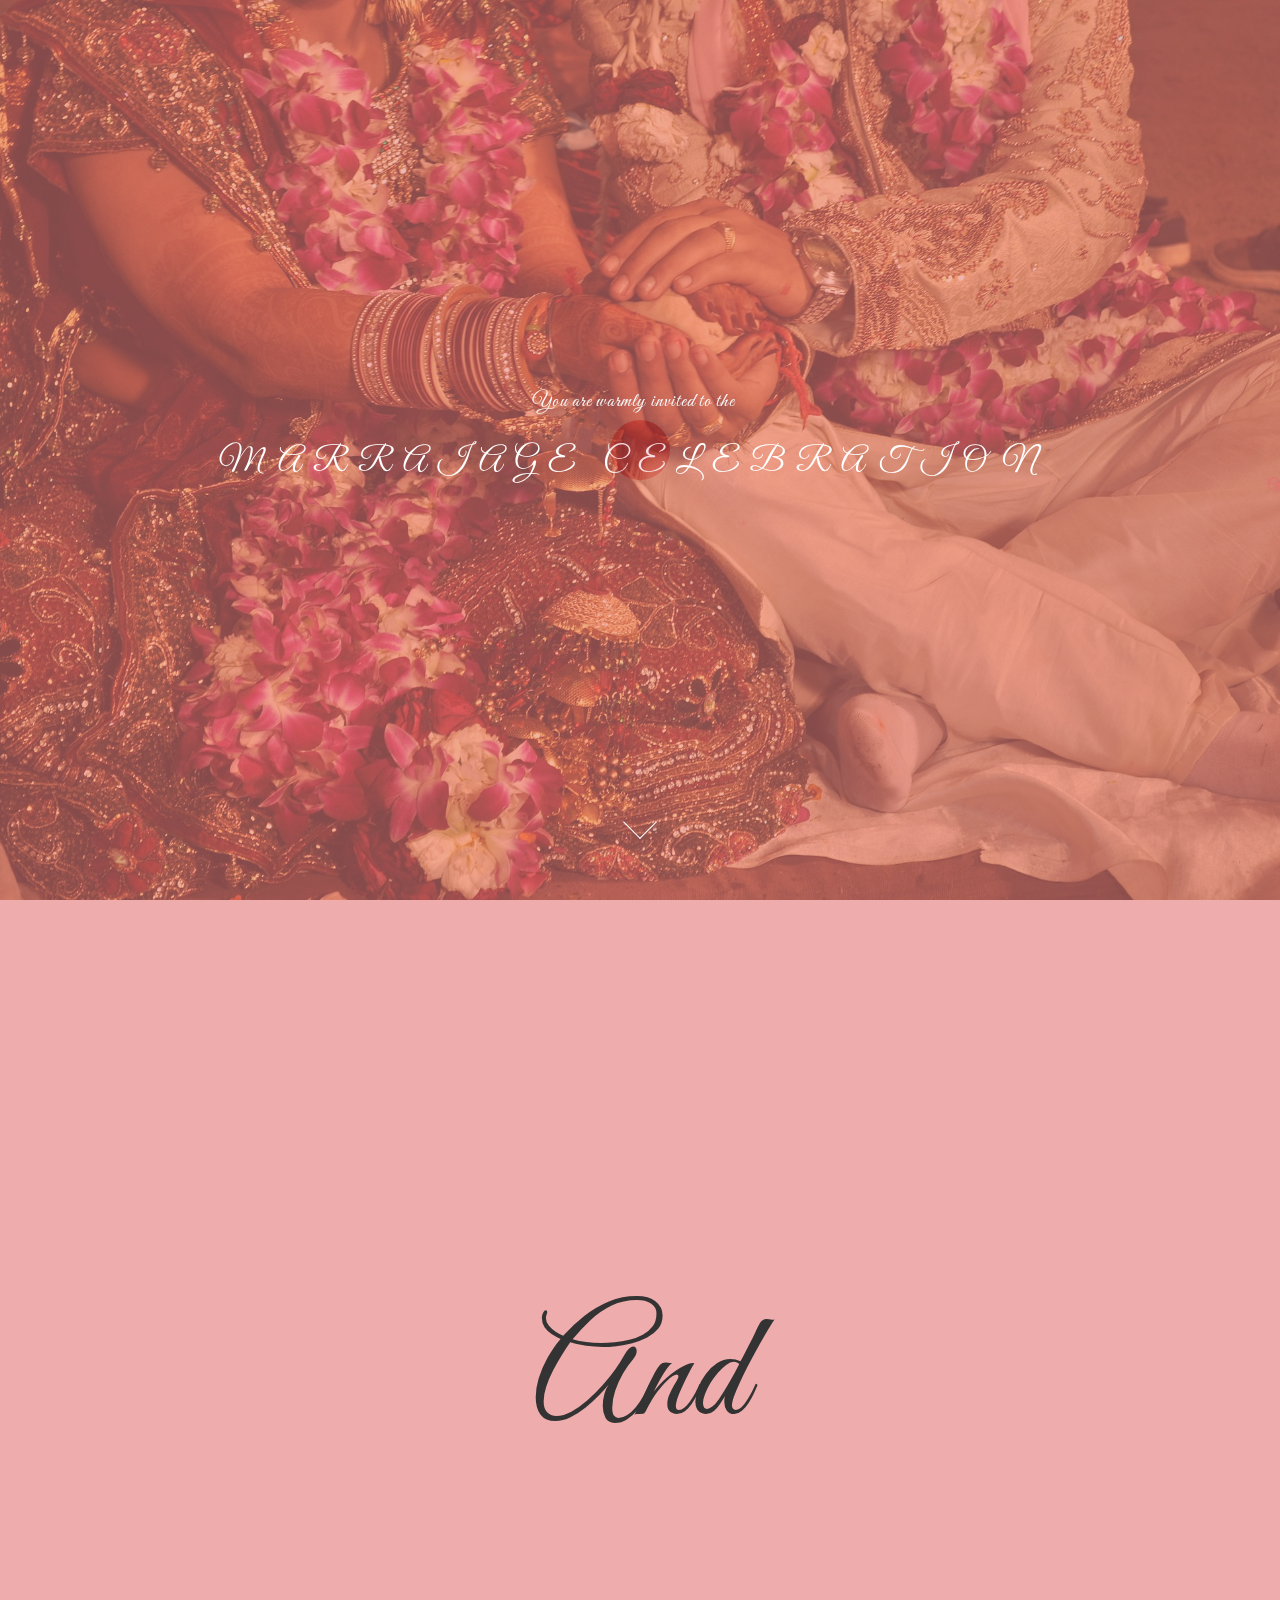
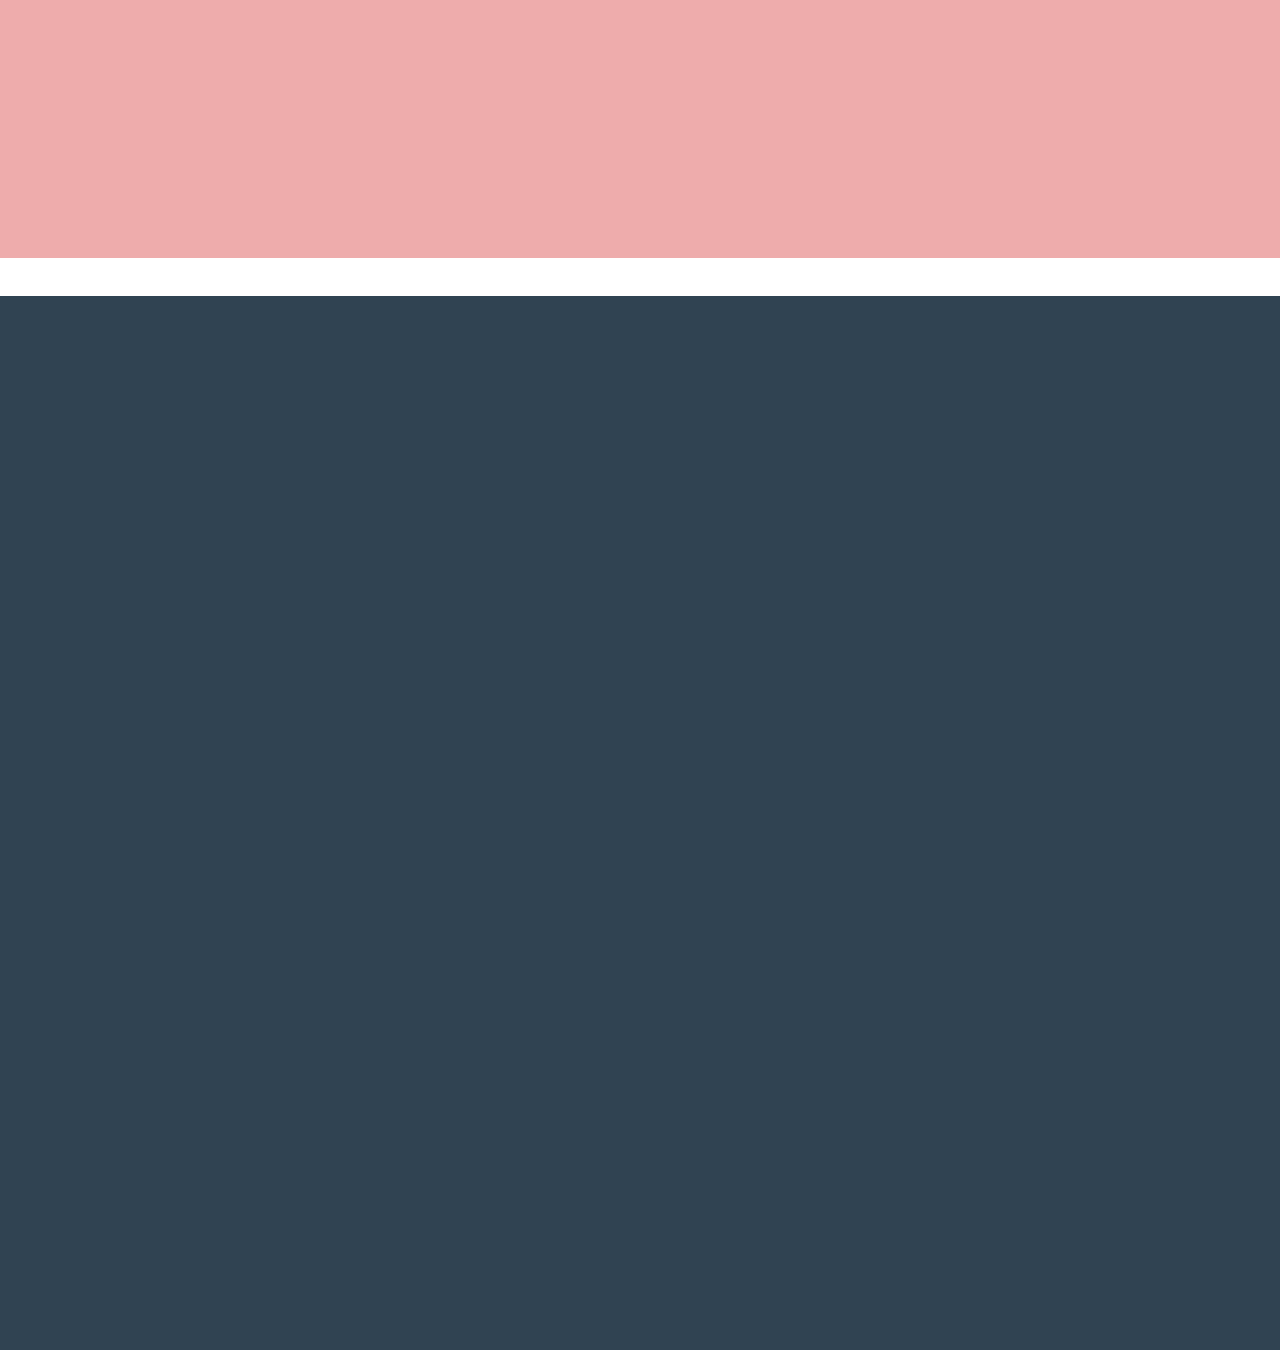
==== kishorewedsrita/index.html @ 48c47298 "My wedding site initial commit" ====
<!DOCTYPE html>
<html lang="en">
<head>

	<meta charset="utf-8">
	<meta http-equiv="X-UA-Compatible" content="IE=Edge">
	<meta name="viewport" content="width=device-width, initial-scale=1">
	<meta name="keywords" content="">
	<meta name="description" content="">

	<title>KishoRita</title>
<!--
Snapshot Template
http://www.templatemo.com/tm-493-snapshot

Zoom Slider
https://vegas.jaysalvat.com/

Caption Hover Effects
http://tympanus.net/codrops/2013/06/18/caption-hover-effects/
-->
	<link rel="stylesheet" href="css/bootstrap.min.css">
	<link rel="stylesheet" href="css/animate.min.css">
	<link rel="stylesheet" href="css/font-awesome.min.css">
  	<link rel="stylesheet" href="css/component.css">
	
    <link rel="stylesheet" href="css/owl.theme.css">
	<link rel="stylesheet" href="css/owl.carousel.css">
	<link rel="stylesheet" href="css/vegas.min.css">
	<link rel="stylesheet" href="css/style.css">

	<!-- Google web font  -->
  <link href='https://fonts.googleapis.com/css?family=Source+Sans+Pro:400,700,300' rel='stylesheet' type='text/css'>
  <link href="https://fonts.googleapis.com/css?family=Alex+Brush|Great+Vibes|Lovers+Quarrel|Pinyon+Script" rel="stylesheet">
	
</head>
<body id="top" data-spy="scroll" data-offset="50" data-target=".navbar-collapse">


<!-- Preloader section -->

<div class="preloader">
     <div class="sk-spinner sk-spinner-pulse"></div>
</div>


<!-- Navigation section  -->

  <!-- <div class="navbar navbar-default navbar-fixed-top" role="navigation">
    <div class="container">

      <div class="navbar-header">
        <button class="navbar-toggle" data-toggle="collapse" data-target=".navbar-collapse">
          <span class="icon icon-bar"></span>
          <span class="icon icon-bar"></span>
          <span class="icon icon-bar"></span>
        </button>
        <a href="#top" class="navbar-brand smoothScroll">Snapshot</a>
      </div>
        <div class="collapse navbar-collapse">
          <ul class="nav navbar-nav navbar-right">
            <li><a href="#top" class="smoothScroll"><span>Home</span></a></li>
            <li><a href="#about" class="smoothScroll"><span>About</span></a></li>
            <li><a href="#gallery" class="smoothScroll"><span>Gallery</span></a></li>
            <li><a href="#contact" class="smoothScroll"><span>Contact</span></a></li>
          </ul>
       </div>

    </div>
  </div> -->


<!-- Home section -->

<section id="home">
  <div class="overlay"></div>
  <div class="container">
    <div class="row">

      <div class="col-md-offset-1 col-md-10 col-sm-12 wow fadeInUp" data-wow-delay="0.3s">
          <p class="wow fadeInUp" data-wow-delay="0.4s">You are warmly invited to the </p>
        <h1 class="wow fadeInUp" data-wow-delay="0.6s">Marraiage Celebration </h1>
      </div>
    </div>
    <p class="wow fadeInUp" data-wow-delay="0.9s"></p>
  </div>
  <a href="#about" class="smoothScroll scroller"><span></span>Of</a>
</section>


<!-- About section -->

<section id="about">
  <div class="container">
    <div class="row">

      <!-- team carousel -->
      <div style="display: flex; flex-direction: column;">

      <div class="col-md-6 col-sm-6 wow bounceInLeft" data-wow-delay="0.9s">
        <!-- <div class="team-thumb"> -->
          <div class="image-holder">
            <img src="images/Kishore.jpeg" class="img-responsive img-circle pull-left" alt="Kishore">
          </div>
          <h2 class="heading">Kishore</h2>
          <p class="description">Son of Jagabandhu and Minati Barik.</p>
        <!-- </div> -->
      </div>

      <div class="col-md-12 col-sm-6">
        <div style="font-size: 150px;
          text-align: center;margin: 32px 0;
          height: 214px;">
          And
        </div>
      </div>

      <div class="col-md-12 col-sm-6 wow bounceInRight" style="text-align: right;" data-wow-delay="0.9s">
        <!-- <div class="team-thumb"> -->
          <div class="image-holder">
            <img src="images/Reeta.png" class="img-responsive img-circle pull-right" alt="Rita">
          </div>
          <h2 class="heading">Rita</h2>
          <p class="description">Daughter of Laxmidhar Mahakud.</p>
        <!-- </div> -->
      </div>

      </div>
      <!-- end team carousel -->



    </div>
  </div>
</section>


<!-- Gallery section -->

<!-- <section id="gallery">
  <div class="container">
    <div class="row">

      <div class="col-md-offset-2 col-md-8 col-sm-12 wow fadeInUp" data-wow-delay="0.3s">
        <div class="section-title">
          <h1>Gallery</h1>
          <p>Nullam scelerisque, quam nec iaculis vulputate, arcu ligula sollicitudin nisl, ac volutpat erat nulla a arcu.</p>
        </div>
      </div>

      <ul class="grid cs-style-4">
        <li class="col-md-6 col-sm-6">
          <figure>
            <div><img src="images/gallery-img1.jpg" alt="image 1"></div>
            <figcaption>
              <h1>Sapien arcu</h1>
              <small>Cum sociis natoque penatibus et magnis dis parturient montes.</small>
              <a href="#">Read More</a>
            </figcaption>
          </figure>
        </li>

        <li class="col-md-6 col-sm-6">
          <figure>
            <div><img src="images/gallery-img2.jpg" alt="image 2"></div>
            <figcaption>
              <h1>Aliquam erat</h1>
              <small>Suspendisse venenatis quam sed libero euismod feugiat.</small>
              <a href="#">Details</a>
            </figcaption>
          </figure>
        </li>

        <li class="col-md-6 col-sm-6">
          <figure>
            <div><img src="images/gallery-img3.jpg" alt="image 3"></div>
            <figcaption>
              <h1>Cras ante sem</h1>
              <small>Aenean urna massa, convallis vehicula velit et, dictum pellentesque nisi.</small>
              <a href="#">Learn More</a>
            </figcaption>
          </figure>
        </li>

        <li class="col-md-6 col-sm-6">
          <figure>
            <div><img src="images/gallery-img4.jpg" alt="image 4"></div>
            <figcaption>
              <h1>Sed ornare</h1>
              <small>Lorem ipsum dolor sit amet, consectetur adipiscing elit.</small>
              <a href="#">Full Post</a>
            </figcaption>
          </figure>
        </li>
      </ul>

    </div>
  </div>
</section> -->


<!-- Schedule section -->


<section id="schedule">
  <div class="container">
    <div class="row">
      <h1></h1>
    </div>
  </div>

</section>


<!-- Contact section -->

<section id="contact">
  <div class="container">
    <div class="row">

       <div class="col-md-offset-1 col-md-10 col-sm-12">

        <div class="col-lg-offset-1 col-lg-10 section-title wow fadeInUp" data-wow-delay="0.4s">
          <h1>Send a message</h1>
          <p>Nunc suscipit ante in lectus laoreet, nec pharetra diam dictum. Lorem ipsum dolor sit amet, consectetur adipiscing elit. </p>
        </div>

        <form action="#" method="post" class="wow fadeInUp" data-wow-delay="0.8s">
          <div class="col-md-6 col-sm-6">
            <input name="name" type="text" class="form-control" id="name" placeholder="Name">
          </div>
          <div class="col-md-6 col-sm-6">
            <input name="email" type="email" class="form-control" id="email" placeholder="Email">
          </div>
          <div class="col-md-12 col-sm-12">
            <textarea name="message" rows="6" class="form-control" id="message" placeholder="Message"></textarea>
          </div>
          <div class="col-md-offset-3 col-md-6 col-sm-offset-3 col-sm-6">
            <input type="submit" class="form-control" value="SEND MESSAGE">
          </div>
        </form>

      </div>

    </div>
  </div>
</section>


<!-- Footer section -->

<footer>
	<div class="container">
    
		<div class="row">

			<div class="col-md-12 col-sm-12">
            
                <ul class="social-icon"> 
                    <li><a href="#" class="fa fa-facebook wow fadeInUp" data-wow-delay="0.2s"></a></li>
                    <li><a href="#" class="fa fa-twitter wow fadeInUp" data-wow-delay="0.4s"></a></li>
                    <li><a href="#" class="fa fa-linkedin wow fadeInUp" data-wow-delay="0.6s"></a></li>
                    <li><a href="#" class="fa fa-instagram wow fadeInUp" data-wow-delay="0.8s"></a></li>
                    <li><a href="#" class="fa fa-google-plus wow fadeInUp" data-wow-delay="1.0s"></a></li>
                </ul>

				<p class="wow fadeInUp"  data-wow-delay="1s" >Copyright &copy; 2016 Snapshot Studio | 
                Design: <a href="https://plus.google.com/+templatemo" title="free css templates" target="_blank">Templatemo</a></p>
                
			</div>
			
		</div>
        
	</div>
</footer>

<!-- Back top -->
<a href="#" class="go-top"><i class="fa fa-angle-up"></i></a>

<!-- Javascript  -->
<script src="js/jquery.js"></script>
<script src="js/bootstrap.min.js"></script>
<script src="js/vegas.min.js"></script>
<script src="js/modernizr.custom.js"></script>
<script src="js/toucheffects.js"></script>
<script src="js/owl.carousel.min.js"></script>
<script src="js/wow.min.js"></script>
<script src="js/custom.js"></script>

</body>
</html>
---- kishorewedsrita/css/component.css ----
.grid {
	margin: 0 auto;
	list-style: none;
	text-align: center;
}

.grid li {
	display: inline-block;
	margin: 0;
	padding: 20px;
	text-align: left;
	position: relative;
}

.grid figure {
	margin: 0;
	position: relative;
}

.grid figure img {
	width: 100%;
	max-width: 100%;
	display: block;
	position: relative;
}

.grid figcaption {
	position: absolute;
	top: 0;
	left: 0;
	padding: 42px 22px;
	background: #304352;
	color: #ed4e6e;
}

.grid figcaption h1 {
	font-size: 1.6rem;
	line-height: 2.2rem;
	margin: 0;
	padding-bottom: 12px;
	color: #fff;
}

.grid figcaption small {
	font-size: 16px;
	letter-spacing: 1px;
}

.grid figcaption a {
	text-align: center;
	padding: 5px 10px;
	border-radius: 2px;
	display: inline-block;
	background: #e44c65;
	color: #fff;
}

/* Caption Style 4 */
.cs-style-4 li {
	-webkit-perspective: 1700px;
	-moz-perspective: 1700px;
	perspective: 1700px;
	-webkit-perspective-origin: 0 50%;
	-moz-perspective-origin: 0 50%;
	perspective-origin: 0 50%;
}

.cs-style-4 figure {
	-webkit-transform-style: preserve-3d;
	-moz-transform-style: preserve-3d;
	transform-style: preserve-3d;
}

.cs-style-4 figure > div {
	overflow: hidden;
}

.cs-style-4 figure img {
	-webkit-transition: -webkit-transform 0.4s;
	-moz-transition: -moz-transform 0.4s;
	transition: transform 0.4s;
}

.no-touch .cs-style-4 figure:hover img,
.cs-style-4 figure.cs-hover img {
	-webkit-transform: translateX(25%);
	-moz-transform: translateX(25%);
	-ms-transform: translateX(25%);
	transform: translateX(25%);
}

.cs-style-4 figcaption {
	height: 100%;
	width: 50%;
	opacity: 0;
	-webkit-backface-visibility: hidden;
	-moz-backface-visibility: hidden;
	backface-visibility: hidden;
	-webkit-transform-origin: 0 0;
	-moz-transform-origin: 0 0;
	transform-origin: 0 0;
	-webkit-transform: rotateY(-90deg);
	-moz-transform: rotateY(-90deg);
	transform: rotateY(-90deg);
	-webkit-transition: -webkit-transform 0.4s, opacity 0.1s 0.3s;
	-moz-transition: -moz-transform 0.4s, opacity 0.1s 0.3s;
	transition: transform 0.4s, opacity 0.1s 0.3s;
}

.no-touch .cs-style-4 figure:hover figcaption,
.cs-style-4 figure.cs-hover figcaption {
	opacity: 1;
	-webkit-transform: rotateY(0deg);
	-moz-transform: rotateY(0deg);
	transform: rotateY(0deg);
	-webkit-transition: -webkit-transform 0.4s, opacity 0.1s;
	-moz-transition: -moz-transform 0.4s, opacity 0.1s;
	transition: transform 0.4s, opacity 0.1s;
}

.cs-style-4 figcaption a {
	position: absolute;
	bottom: 20px;
	right: 20px;
}

@media (max-width: 980px) {
	.grid figcaption h1 {
		font-size: 1rem;
		line-height: 1.6rem;
	}
	.grid figcaption {
		padding: 22px 18px;
	}
}

@media screen and (max-width: 31.5em) {
	.grid {
		padding: 10px 10px 100px 10px;
	}
	.grid li {
		width: 100%;
		min-width: 300px;
	}
}
---- kishorewedsrita/css/vegas.min.css ----
.vegas-overlay,.vegas-slide,.vegas-slide-inner,.vegas-timer,.vegas-wrapper{position:absolute;top:0;left:0;bottom:0;right:0;overflow:hidden;border:none;padding:0;margin:0}.vegas-overlay{opacity:.5;background:url(overlays/02.png) center center}.vegas-timer{top:auto;bottom:0;height:2px}.vegas-timer-progress{width:0;height:100%;background:#fff;-webkit-transition:width ease-out;transition:width ease-out}.vegas-timer-running .vegas-timer-progress{width:100%}.vegas-slide,.vegas-slide-inner{margin:0;padding:0;background:center center no-repeat;-webkit-transform:translateZ(0);transform:translateZ(0)}body .vegas-container{overflow:hidden!important;position:relative}.vegas-video{min-width:100%;min-height:100%;width:auto;height:auto}body.vegas-container{overflow:auto;position:static;z-index:-2}body.vegas-container>.vegas-overlay,body.vegas-container>.vegas-slide,body.vegas-container>.vegas-timer{position:fixed;z-index:-1}:root body.vegas-container>.vegas-overlay,:root body.vegas-container>.vegas-slide,_::full-page-media,_:future{bottom:-76px}.vegas-transition-fade,.vegas-transition-fade2{opacity:0}.vegas-transition-fade-in,.vegas-transition-fade2-in{opacity:1}.vegas-transition-fade2-out{opacity:0}.vegas-transition-blur,.vegas-transition-blur2{opacity:0;-webkit-filter:blur(32px);filter:blur(32px)}.vegas-transition-blur-in,.vegas-transition-blur2-in{opacity:1;-webkit-filter:blur(0);filter:blur(0)}.vegas-transition-blur2-out{opacity:0}.vegas-transition-flash,.vegas-transition-flash2{opacity:0;-webkit-filter:brightness(25);filter:brightness(25)}.vegas-transition-flash-in,.vegas-transition-flash2-in{opacity:1;-webkit-filter:brightness(1);filter:brightness(1)}.vegas-transition-flash2-out{opacity:0;-webkit-filter:brightness(25);filter:brightness(25)}.vegas-transition-negative,.vegas-transition-negative2{opacity:0;-webkit-filter:invert(100%);filter:invert(100%)}.vegas-transition-negative-in,.vegas-transition-negative2-in{opacity:1;-webkit-filter:invert(0);filter:invert(0)}.vegas-transition-negative2-out{opacity:0;-webkit-filter:invert(100%);filter:invert(100%)}.vegas-transition-burn,.vegas-transition-burn2{opacity:0;-webkit-filter:contrast(1000%) saturate(1000%);filter:contrast(1000%) saturate(1000%)}.vegas-transition-burn-in,.vegas-transition-burn2-in{opacity:1;-webkit-filter:contrast(100%) saturate(100%);filter:contrast(100%) saturate(100%)}.vegas-transition-burn2-out{opacity:0;-webkit-filter:contrast(1000%) saturate(1000%);filter:contrast(1000%) saturate(1000%)}.vegas-transition-slideLeft,.vegas-transition-slideLeft2{-webkit-transform:translateX(100%);transform:translateX(100%)}.vegas-transition-slideLeft-in,.vegas-transition-slideLeft2-in{-webkit-transform:translateX(0);transform:translateX(0)}.vegas-transition-slideLeft2-out,.vegas-transition-slideRight,.vegas-transition-slideRight2{-webkit-transform:translateX(-100%);transform:translateX(-100%)}.vegas-transition-slideRight-in,.vegas-transition-slideRight2-in{-webkit-transform:translateX(0);transform:translateX(0)}.vegas-transition-slideRight2-out{-webkit-transform:translateX(100%);transform:translateX(100%)}.vegas-transition-slideUp,.vegas-transition-slideUp2{-webkit-transform:translateY(100%);transform:translateY(100%)}.vegas-transition-slideUp-in,.vegas-transition-slideUp2-in{-webkit-transform:translateY(0);transform:translateY(0)}.vegas-transition-slideDown,.vegas-transition-slideDown2,.vegas-transition-slideUp2-out{-webkit-transform:translateY(-100%);transform:translateY(-100%)}.vegas-transition-slideDown-in,.vegas-transition-slideDown2-in{-webkit-transform:translateY(0);transform:translateY(0)}.vegas-transition-slideDown2-out{-webkit-transform:translateY(100%);transform:translateY(100%)}.vegas-transition-zoomIn,.vegas-transition-zoomIn2{-webkit-transform:scale(0);transform:scale(0);opacity:0}.vegas-transition-zoomIn-in,.vegas-transition-zoomIn2-in{-webkit-transform:scale(1);transform:scale(1);opacity:1}.vegas-transition-zoomIn2-out,.vegas-transition-zoomOut,.vegas-transition-zoomOut2{-webkit-transform:scale(2);transform:scale(2);opacity:0}.vegas-transition-zoomOut-in,.vegas-transition-zoomOut2-in{-webkit-transform:scale(1);transform:scale(1);opacity:1}.vegas-transition-zoomOut2-out{-webkit-transform:scale(0);transform:scale(0);opacity:0}.vegas-transition-swirlLeft,.vegas-transition-swirlLeft2{-webkit-transform:scale(2) rotate(35deg);transform:scale(2) rotate(35deg);opacity:0}.vegas-transition-swirlLeft-in,.vegas-transition-swirlLeft2-in{-webkit-transform:scale(1) rotate(0);transform:scale(1) rotate(0);opacity:1}.vegas-transition-swirlLeft2-out,.vegas-transition-swirlRight,.vegas-transition-swirlRight2{-webkit-transform:scale(2) rotate(-35deg);transform:scale(2) rotate(-35deg);opacity:0}.vegas-transition-swirlRight-in,.vegas-transition-swirlRight2-in{-webkit-transform:scale(1) rotate(0);transform:scale(1) rotate(0);opacity:1}.vegas-transition-swirlRight2-out{-webkit-transform:scale(2) rotate(35deg);transform:scale(2) rotate(35deg);opacity:0}.vegas-animation-kenburns{-webkit-animation:kenburns ease-out;animation:kenburns ease-out}@-webkit-keyframes kenburns{0%{-webkit-transform:scale(1.5);transform:scale(1.5)}100%{-webkit-transform:scale(1);transform:scale(1)}}@keyframes kenburns{0%{-webkit-transform:scale(1.5);transform:scale(1.5)}100%{-webkit-transform:scale(1);transform:scale(1)}}.vegas-animation-kenburnsUp{-webkit-animation:kenburnsUp ease-out;animation:kenburnsUp ease-out}@-webkit-keyframes kenburnsUp{0%{-webkit-transform:scale(1.5) translate(0,10%);transform:scale(1.5) translate(0,10%)}100%{-webkit-transform:scale(1) translate(0,0);transform:scale(1) translate(0,0)}}@keyframes kenburnsUp{0%{-webkit-transform:scale(1.5) translate(0,10%);transform:scale(1.5) translate(0,10%)}100%{-webkit-transform:scale(1) translate(0,0);transform:scale(1) translate(0,0)}}.vegas-animation-kenburnsDown{-webkit-animation:kenburnsDown ease-out;animation:kenburnsDown ease-out}@-webkit-keyframes kenburnsDown{0%{-webkit-transform:scale(1.5) translate(0,-10%);transform:scale(1.5) translate(0,-10%)}100%{-webkit-transform:scale(1) translate(0,0);transform:scale(1) translate(0,0)}}@keyframes kenburnsDown{0%{-webkit-transform:scale(1.5) translate(0,-10%);transform:scale(1.5) translate(0,-10%)}100%{-webkit-transform:scale(1) translate(0,0);transform:scale(1) translate(0,0)}}.vegas-animation-kenburnsLeft{-webkit-animation:kenburnsLeft ease-out;animation:kenburnsLeft ease-out}@-webkit-keyframes kenburnsLeft{0%{-webkit-transform:scale(1.5) translate(10%,0);transform:scale(1.5) translate(10%,0)}100%{-webkit-transform:scale(1) translate(0,0);transform:scale(1) translate(0,0)}}@keyframes kenburnsLeft{0%{-webkit-transform:scale(1.5) translate(10%,0);transform:scale(1.5) translate(10%,0)}100%{-webkit-transform:scale(1) translate(0,0);transform:scale(1) translate(0,0)}}.vegas-animation-kenburnsRight{-webkit-animation:kenburnsRight ease-out;animation:kenburnsRight ease-out}@-webkit-keyframes kenburnsRight{0%{-webkit-transform:scale(1.5) translate(-10%,0);transform:scale(1.5) translate(-10%,0)}100%{-webkit-transform:scale(1) translate(0,0);transform:scale(1) translate(0,0)}}@keyframes kenburnsRight{0%{-webkit-transform:scale(1.5) translate(-10%,0);transform:scale(1.5) translate(-10%,0)}100%{-webkit-transform:scale(1) translate(0,0);transform:scale(1) translate(0,0)}}.vegas-animation-kenburnsUpLeft{-webkit-animation:kenburnsUpLeft ease-out;animation:kenburnsUpLeft ease-out}@-webkit-keyframes kenburnsUpLeft{0%{-webkit-transform:scale(1.5) translate(10%,10%);transform:scale(1.5) translate(10%,10%)}100%{-webkit-transform:scale(1) translate(0,0);transform:scale(1) translate(0,0)}}@keyframes kenburnsUpLeft{0%{-webkit-transform:scale(1.5) translate(10%,10%);transform:scale(1.5) translate(10%,10%)}100%{-webkit-transform:scale(1) translate(0,0);transform:scale(1) translate(0,0)}}.vegas-animation-kenburnsUpRight{-webkit-animation:kenburnsUpRight ease-out;animation:kenburnsUpRight ease-out}@-webkit-keyframes kenburnsUpRight{0%{-webkit-transform:scale(1.5) translate(-10%,10%);transform:scale(1.5) translate(-10%,10%)}100%{-webkit-transform:scale(1) translate(0,0);transform:scale(1) translate(0,0)}}@keyframes kenburnsUpRight{0%{-webkit-transform:scale(1.5) translate(-10%,10%);transform:scale(1.5) translate(-10%,10%)}100%{-webkit-transform:scale(1) translate(0,0);transform:scale(1) translate(0,0)}}.vegas-animation-kenburnsDownLeft{-webkit-animation:kenburnsDownLeft ease-out;animation:kenburnsDownLeft ease-out}@-webkit-keyframes kenburnsDownLeft{0%{-webkit-transform:scale(1.5) translate(10%,-10%);transform:scale(1.5) translate(10%,-10%)}100%{-webkit-transform:scale(1) translate(0,0);transform:scale(1) translate(0,0)}}@keyframes kenburnsDownLeft{0%{-webkit-transform:scale(1.5) translate(10%,-10%);transform:scale(1.5) translate(10%,-10%)}100%{-webkit-transform:scale(1) translate(0,0);transform:scale(1) translate(0,0)}}.vegas-animation-kenburnsDownRight{-webkit-animation:kenburnsDownRight ease-out;animation:kenburnsDownRight ease-out}@-webkit-keyframes kenburnsDownRight{0%{-webkit-transform:scale(1.5) translate(-10%,-10%);transform:scale(1.5) translate(-10%,-10%)}100%{-webkit-transform:scale(1) translate(0,0);transform:scale(1) translate(0,0)}}@keyframes kenburnsDownRight{0%{-webkit-transform:scale(1.5) translate(-10%,-10%);transform:scale(1.5) translate(-10%,-10%)}100%{-webkit-transform:scale(1) translate(0,0);transform:scale(1) translate(0,0)}}
---- kishorewedsrita/css/style.css ----
/*

Snapshot Template
http://www.templatemo.com/tm-493-snapshot

*/


/* Body 
------------------------------------- */
body {
    background: #ffffff;   
    font-family: 'Great Vibes', sans-serif;
    font-style: normal;
    font-weight: 300;
    position: relative;
}

html,body {
  width: 100%;
  overflow-x: hidden;
}

html {
  font-size: 100%;
}


/*---------------------------------------
    Typorgraphy              
-----------------------------------------*/

h1,h2,h3,h4 {
  font-weight: 300;
}

h1 {
  font-size: 2rem;
  line-height: 3rem;
  letter-spacing: 12px;
  text-transform: uppercase;
  padding-bottom: 8px;
}

h2 {
  color: #e44c65;
  font-size: 1.2rem;
  font-weight: bold;
  letter-spacing: 4px;
  text-transform: uppercase;
}

h3 {
  font-size: 14px;
  text-transform: uppercase;
  letter-spacing: 4px;
}

p {
  color: #888;
  font-size: 20px;
  letter-spacing: 1px;
  line-height: 34px;
}

#home p,
#contact p, footer p {
  color: #f9f9f9;
}

.btn {
  border:none;
  border-radius: 4px;
  transition: all 0.4s ease-in-out;
}

.btn:focus {
  background: #e44c65;
  border-color: transparent;
}

.btn-success {
  background: #e44c65;
  font-weight: 300;
  letter-spacing: 2px;
  padding: 14px 32px;
  margin-top: 26px;
}

.btn-success:hover {
  background: #222;
}

a {
  color: #e44c65;
  -webkit-transition: 0.5s;
  -o-transition: 0.5s;
  transition: 0.5s;
  text-decoration: none !important;
}
a:hover, a:active, a:focus {
  color: #e44c65;
  outline: none;
}

* {
  -webkit-box-sizing: border-box;
  -moz-box-sizing: border-box;
  box-sizing: border-box;
}

*:before,
*:after {
  -webkit-box-sizing: border-box;
  -moz-box-sizing: border-box;
  box-sizing: border-box;
}



/*---------------------------------------
    All Section style              
-----------------------------------------*/

.section-title {
  padding-bottom: 62px;
}

#about .section-title {
  padding-top: 82px;
}

#about .section-title h1 {
  margin-bottom: 0px;
  padding-bottom: 0px;
}

#about,
#gallery,
#contact {
  padding-top: 120px;
  padding-bottom: 120px;
  position: relative;
}

#gallery,
#contact, footer {
  text-align: center;
}

.overlay {
  background: #da464687;
  opacity: 0.9;
  position: absolute;
  width: 100%;
  height: 100vh;
  top: 0;
  left: 0;
  right: 0;
}



/*---------------------------------------
    Pre Loader Style              
-----------------------------------------*/

.preloader {
    position: fixed;
    top: 0;
    left: 0;
    width: 100%;
    height: 100%;
    z-index: 99999;
    display: flex;
    flex-flow: row nowrap;
    justify-content: center;
    align-items: center;
    background: none repeat scroll 0 0 #fff;
}

.sk-spinner-pulse {
  width: 60px;
  height: 60px;
  background-color: #e44c65;
  border-radius: 100%;
  margin: 40px auto;
  -webkit-animation: sk-pulseScaleOut 1s infinite ease-in-out;
          animation: sk-pulseScaleOut 1s infinite ease-in-out; }

@-webkit-keyframes sk-pulseScaleOut {
  0% {
    -webkit-transform: scale(0);
            transform: scale(0); }
  100% {
    -webkit-transform: scale(1);
            transform: scale(1);
    opacity: 0; } }

@keyframes sk-pulseScaleOut {
  0% {
    -webkit-transform: scale(0);
            transform: scale(0); }
  100% {
    -webkit-transform: scale(1);
            transform: scale(1);
    opacity: 0; } }



/*---------------------------------------
    Main Navigation             
-----------------------------------------*/

.navbar-default {
  background: #ffffff;
  box-shadow: 0px 2px 8px 0px rgba(50, 50, 50, 0.04);
  border: none;
  margin-bottom: 0px !important;
}

.navbar-default .navbar-brand {
  color: #304352;
  font-size: 28px;
  font-weight: bold;
  letter-spacing: 2px;
  margin: 0;
}

.navbar-default .navbar-nav li a {
    color: #777;
    font-size: 14px;
    font-weight: 300;
    letter-spacing: 1px;
    text-transform: uppercase;
    -webkit-transition: all 0.4s ease-in-out;
    transition: all 0.4s ease-in-out;
    padding-right: 22px;
    padding-left: 22px;
}

.navbar-default .navbar-nav li a span {
  position: relative;
  display: block;
  padding-bottom: 2px;
}

.navbar-default .navbar-nav li a span:before {
  content: "";
  position: absolute;
  width: 100%;
  height: 2px;
  bottom: 0;
  left: 0;
  background-color: rgba(255, 255, 255, 0.5);
  visibility: hidden;
  -webkit-transform: scaleX(0);
  -moz-transform: scaleX(0);
  -ms-transform: scaleX(0);
  -o-transform: scaleX(0);
  transform: scaleX(0);
  -webkit-transition: all 0.3s ease-in-out 0s;
  -moz-transition: all 0.3s ease-in-out 0s;
  -ms-transition: all 0.3s ease-in-out 0s;
  -o-transition: all 0.3s ease-in-out 0s;
  transition: all 0.3s ease-in-out 0s;
}

.navbar-default .navbar-nav li a:hover span:before {
  visibility: visible;
  -webkit-transform: scaleX(1);
  -moz-transform: scaleX(1);
  -ms-transform: scaleX(1);
  -o-transform: scaleX(1);
  transform: scaleX(1);
}

.navbar-default .navbar-nav li.active a span:before {
  visibility: visible;
  -webkit-transform: scaleX(1);
  transform: scaleX(1);
  background-color: #304352;
}

.navbar-default .navbar-nav > li a:hover {
    color: #304352 !important;
}

.navbar-default .navbar-nav > li > a:hover,
.navbar-default .navbar-nav > li > a:focus {
    color: #777;
    background-color: transparent;
}

.navbar-default .navbar-nav > .active > a,
.navbar-default .navbar-nav > .active > a:hover,
.navbar-default .navbar-nav > .active > a:focus {
    color: #304352;
    background-color: transparent;
}

.navbar-default .navbar-toggle {
     border: none;
     padding-top: 10px;
  }

.navbar-default .navbar-toggle .icon-bar {
    border-color: transparent;
  }

.navbar-default .navbar-toggle:hover,
.navbar-default .navbar-toggle:focus { 
  background-color: transparent;
}

@media screen and (max-width: 768px) {
  
  .navbar-default .navbar-nav li a span:before {
    background: transparent !important;
  }
  .navbar-default .navbar-nav li.active a {
    background: transparent;
    background: none;
    color: #304352 !important;
  }
  .navbar-default .navbar-nav li.active a span:before {
    visibility: visible;
    -webkit-transform: scaleX(1);
    transform: scaleX(1);
  }
}



/*---------------------------------------
    Home Section              
-----------------------------------------*/

#home {
  display: -webkit-box;
  display: -webkit-flex;
  display: -ms-flexbox;
  display: flex;
  -webkit-box-align: center;
  -webkit-align-items: center;
      -ms-flex-align: center;
        align-items: center;
  height: 100vh;
  text-align: center;
}

#home h1 {
  color: #ffffff;
}

#home .col-md-8 {
  padding-left: 62px;
}



/*---------------------------------------
    About Section              
-----------------------------------------*/

#about {
  background: #da464673;
}

#about .item {
  width: 100%;
  display: block;
}

#about .about-thumb {
  background: #ffffff;
  border-radius: 4px;
  padding: 100px;
  position: relative;
}

#about .about-img img {
  border: 8px solid #ffffff;
  position: absolute;
  left: -120px;
  bottom: -325px;
  padding: 12px;
}

#about .team-thumb {
  width: 100%;
  height: 400px;
  margin: 32px 0;
  text-align: center;
  background: #ffffff;
  border-radius: 4px;
  -webkit-transition: all 0.3s ease;
  transition: all 0.3s ease;
}

#about .team-thumb .image-holder {
  position: relative;
  top: 40px;
  display: inline-block;
  margin-bottom: 40px;
  padding: 10px;
  -webkit-transition: all 0.3s ease;
  transition: all 0.3s ease;
}

#about .heading {
  font-weight: bold;
  position: relative;
  top: 10px;
  -webkit-transition: all 600ms cubic-bezier(0.68, -0.55, 0.265, 1.55);
  transition: all 600ms cubic-bezier(0.68, -0.55, 0.265, 1.55);
  color: #ffffff;
}

#about .team-thumb:hover {
  background: #631fa0d6;
}

#about .team-thumb:hover .image-holder {
  top: -40px;
  margin-bottom: 0px;
}

#about .team-thumb:hover .heading {
  top: -10px;
}

#about .team-thumb .description {
  font-size: 18px;
  width: 80%;
  margin: 0 auto;
  opacity: 0;
  -webkit-transition: all 600ms cubic-bezier(0.68, -0.55, 0.265, 1.55);
  transition: all 600ms cubic-bezier(0.68, -0.55, 0.265, 1.55);
  -webkit-transform: scale(0);
  -ms-transform: scale(0);
  transform: scale(0);
  color: yellow;
}

#about .team-thumb:hover .description {
  opacity: 1;
  -webkit-transform: scale(1);
  -ms-transform: scale(1);
  transform: scale(1);
}

#about .team-thumb:hover p.description {
  color: #ffffff;
}

#about .description{
  color: yellow;
}



/*---------------------------------------
    Galllery section              
-----------------------------------------*/

#gallery {
  background: #ffffff;
}

#gallery .gallery-thumb {
  background-color: #ffffff;
  box-shadow: 0px 1px 2px 0px rgba(90, 91, 95, 0.15);
  cursor: pointer;
  display: block;
  margin-bottom: 25px;
  position: relative;
  top: 0px;
  transition: all 0.4s ease-in-out;
}

#gallery .gallery-thumb:hover {
  box-shadow: 0px 16px 22px 0px rgba(90, 91, 95, 0.3);
  top: -5px;
}

#gallery .gallery-thumb img {
  border-top-right-radius: 2px;
  border-bottom-left-radius: 2px;
  width: 100%;
}



/*---------------------------------------
    Contact section              
-----------------------------------------*/

#contact, footer {
  background: #304352;
  color: #ffffff;
}

#contact .form-control {
  background: transparent;
  box-shadow: none;
  border: 1px solid #f9f9f9;
  color: #ccc;
  font-size: 20px;
  margin-top: 10px;
  margin-bottom: 14px;
  transition: all 0.4s ease-in-out;
}

#contact .form-control:focus {
  border-color: #e44c65;
  color: #ffffff;
}

#contact input {
  height: 55px;
}

#contact input[type="submit"] {
  background: #e44c65;
  border:none;
  color: #ffffff;
  font-weight: 400;
  letter-spacing: 1px;
}

#contact input[type="submit"]:hover {
  background: #222;
  color: #ffffff;
}



/*---------------------------------------
    Footer section             
-----------------------------------------*/

footer {
  padding-bottom: 80px;
}



/*---------------------------------------
    Social icons style              
-----------------------------------------*/

.social-icon {
  padding: 0;
  margin: 0;
}

.social-icon li {
  list-style: none;
  display: inline-block;
}

.social-icon li a {
  border-radius: 4px;
  border: 1px solid #ffffff;
  color: #ffffff;
  font-size: 20px;
  width: 45px;
  height: 45px;
  line-height: 45px;
  text-align: center;
  margin: 10px 10px 42px 10px;
  padding: 0px;
}

.social-icon li a:hover {
  background: #ffffff;
  color: #e44c65;
}



/*---------------------------------------
   Back top         
-----------------------------------------*/

.go-top {
  background-color: #ffffff;
  box-shadow: 1px 1.732px 12px 0px rgba( 0, 0, 0, .14 ), 1px 1.732px 3px 0px rgba( 0, 0, 0, .12 );
  transition : all 1s ease;
  bottom: 2em;
  right: 2em;
  color: #222;
  font-size: 26px;
  display: none;
  position: fixed;
  text-decoration: none;
  width: 40px;
  height: 40px;
  line-height: 35px;
  text-align: center;
  border-radius: 100%;
}

.go-top:hover {
  background: #e44c65;
  color: #ffffff;
}



/*---------------------------------------
   Responsive Mobile         
-----------------------------------------*/

@media (max-width: 980px) {
/* 
  #home, .overlay {
    height: 50vh;
  }
*/
  #about .team-thumb {
    margin-top: 32px;
  }

}


@media (max-width: 767px) {

  #home, .overlay {
    height: 100vh;
  }

  #about .about-thumb {
    padding: 32px;
    margin-bottom: 32px;
    text-align: center;
  }

  #about .col-md-3 img {
    position: relative;
    top: 0;
    left: 0;
  }

  .img-responsive {
    width: 30%;
  }

}



@media (max-width: 650px) {

  h1 {
    font-size: 1.6rem;
  }

  p {
    font-size: 18px;
  }

  img {
    width: 100%;
  }

  #about,
  #gallery,
  #contact {
    padding-top: 80px;
    padding-bottom: 80px;
  }

}


/**************** Scroller ***************/
.scroller {
  padding-top: 70px;
}
.scroller span {
  position: absolute;
  top: 90%;
  left: 50%;
  width: 24px;
  height: 24px;
  margin-left: -12px;
  border-left: 1px solid #fff;
  border-bottom: 1px solid #fff;
  -webkit-transform: rotateZ(-45deg);
  transform: rotateZ(-45deg);
  -webkit-animation: sdb06 1.5s infinite;
  animation: sdb06 1.5s infinite;
  box-sizing: border-box;
}
@-webkit-keyframes sdb06 {
  0% {
    -webkit-transform: rotateY(0) rotateZ(-45deg) translate(0, 0);
    opacity: 0;
  }
  50% {
    opacity: 1;
  }
  100% {
    -webkit-transform: rotateY(720deg) rotateZ(-45deg) translate(-20px, 20px);
    opacity: 0;
  }
}
@keyframes sdb06 {
  0% {
    transform: rotateY(0) rotateZ(-45deg) translate(0, 0);
    opacity: 0;
  }
  50% {
    opacity: 1;
  }
  100% {
    transform: rotateY(720deg) rotateZ(-45deg) translate(-20px, 20px);
    opacity: 0;
  }
}
/**************** Scroller ***************/
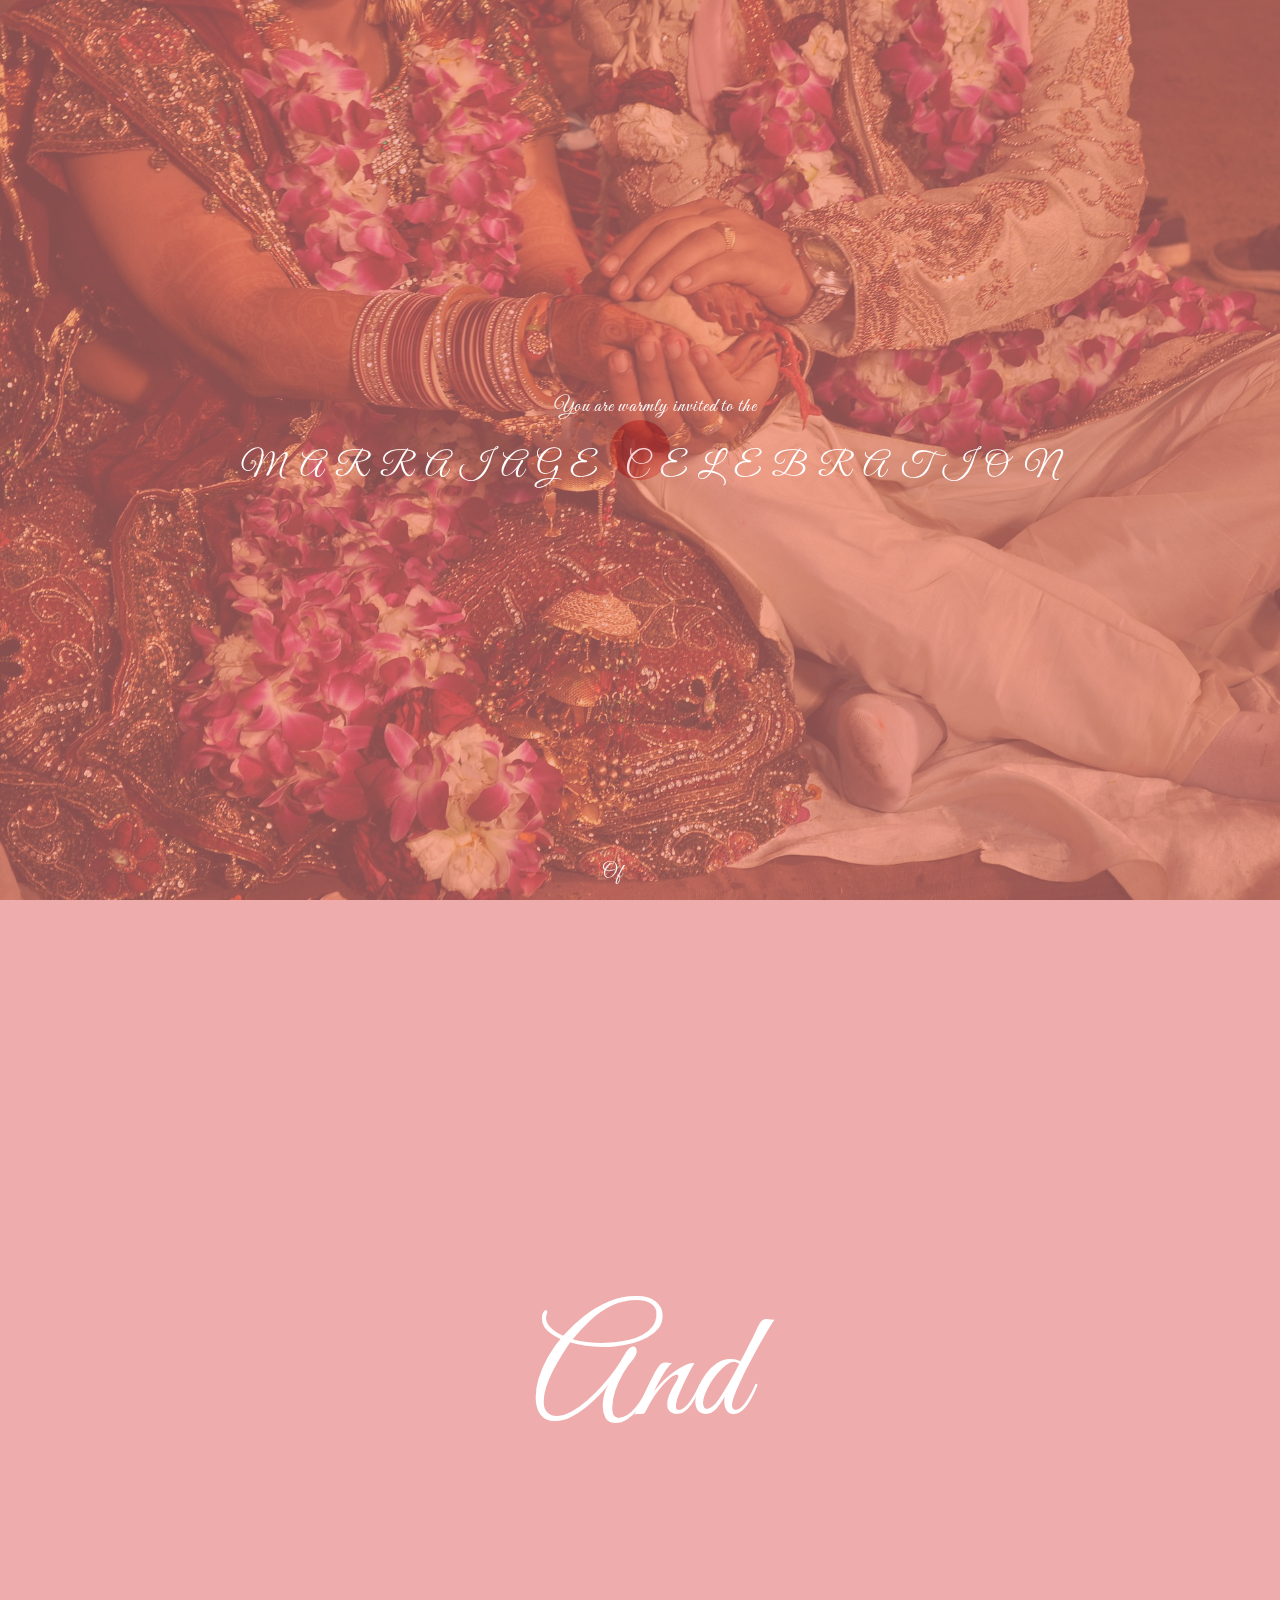
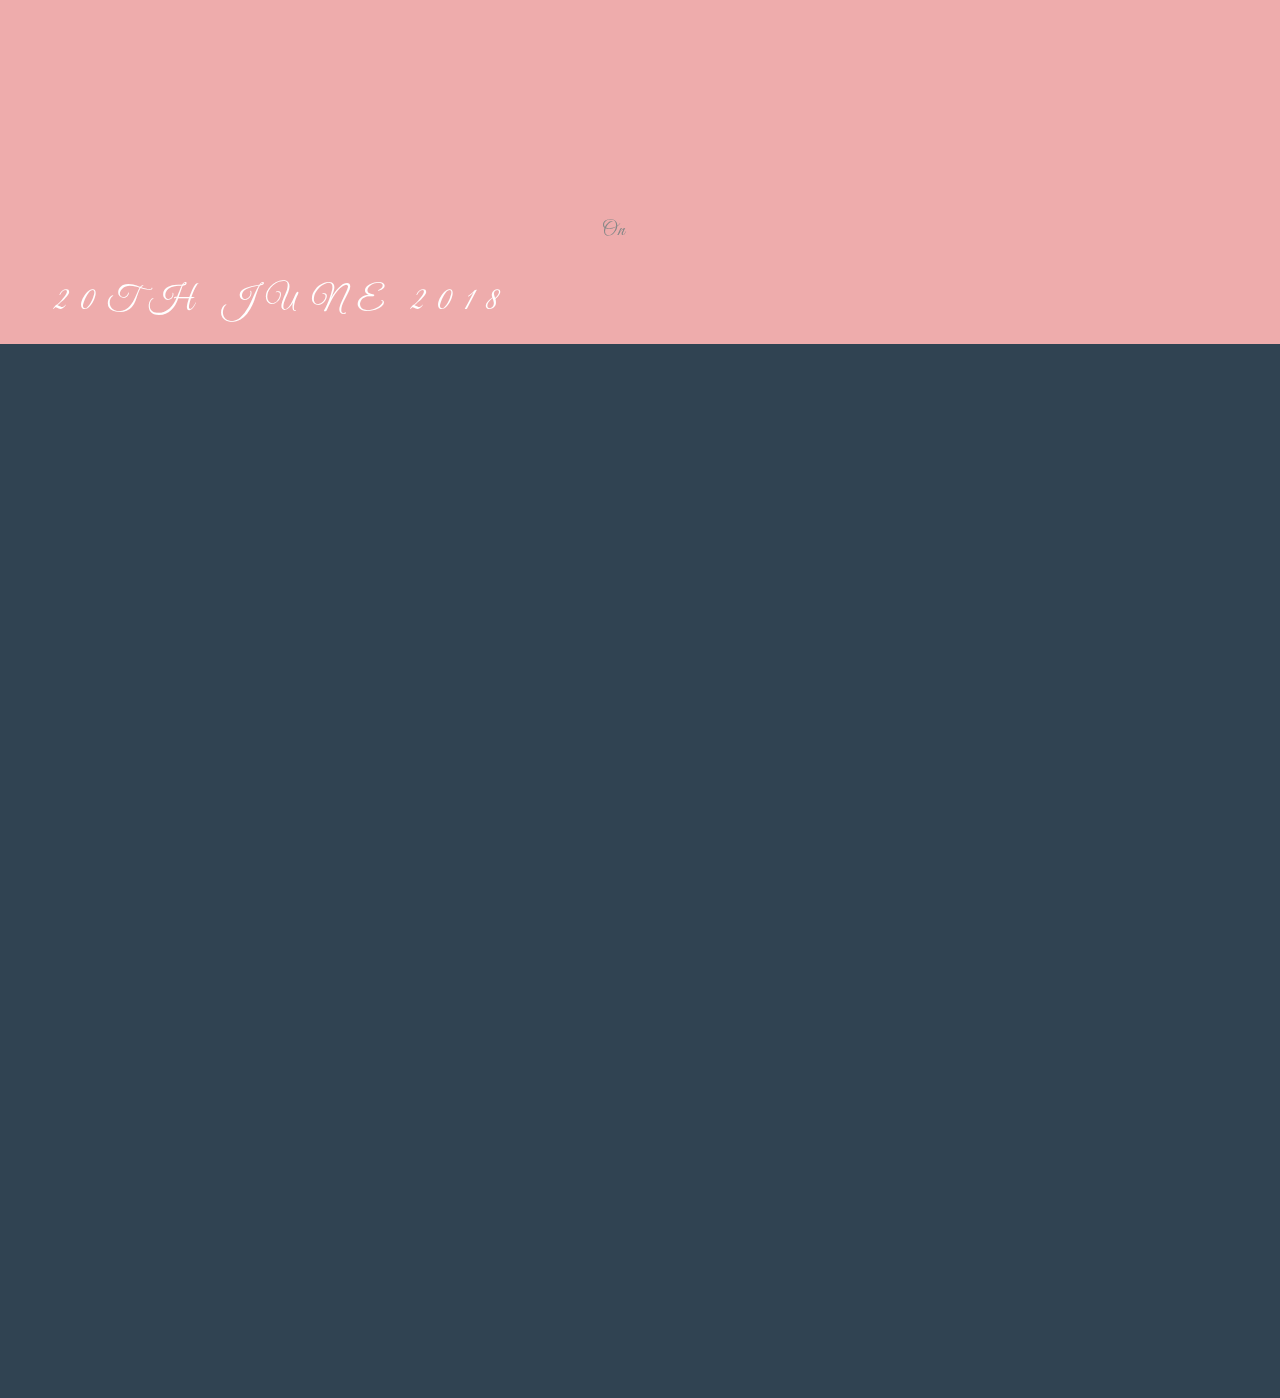
==== commit 600e6005: "added date and fixed font in mobile" ====
--- a/kishorewedsrita/index.html
+++ b/kishorewedsrita/index.html
@@ -82,9 +82,12 @@
         <h1 class="wow fadeInUp" data-wow-delay="0.6s">Marraiage Celebration </h1>
       </div>
     </div>
-    <p class="wow fadeInUp" data-wow-delay="0.9s"></p>
-  </div>
-  <a href="#about" class="smoothScroll scroller"><span></span>Of</a>
+  </div>
+  <div class="row">
+      <div style="position: absolute; bottom: 0; left: 47%;">
+          <p>Of</p>
+      </div>
+  </div>
 </section>
 
 
@@ -132,6 +135,11 @@
 
     </div>
   </div>
+  <div class="row">
+      <div style="position: absolute; bottom: 0; left: 47%;">
+          <p>On</p>
+      </div>
+  </div>
 </section>
 
 
@@ -205,7 +213,7 @@
 <section id="schedule">
   <div class="container">
     <div class="row">
-      <h1></h1>
+      <h1>20th June 2018</h1>
     </div>
   </div>
 
--- a/kishorewedsrita/css/style.css
+++ b/kishorewedsrita/css/style.css
@@ -9,11 +9,12 @@
 /* Body 
 ------------------------------------- */
 body {
-    background: #ffffff;   
+    /* background: #ffffff;    */
     font-family: 'Great Vibes', sans-serif;
     font-style: normal;
     font-weight: 300;
     position: relative;
+    color: #ffffff;
 }
 
 html,body {
@@ -607,6 +608,11 @@
   color: #ffffff;
 }
 
+/** Schecule **/
+#schedule {
+  background: #da464673;
+}
+
 
 
 /*---------------------------------------
@@ -655,7 +661,7 @@
 @media (max-width: 650px) {
 
   h1 {
-    font-size: 1.6rem;
+    font-size: 1.3rem;
   }
 
   p {
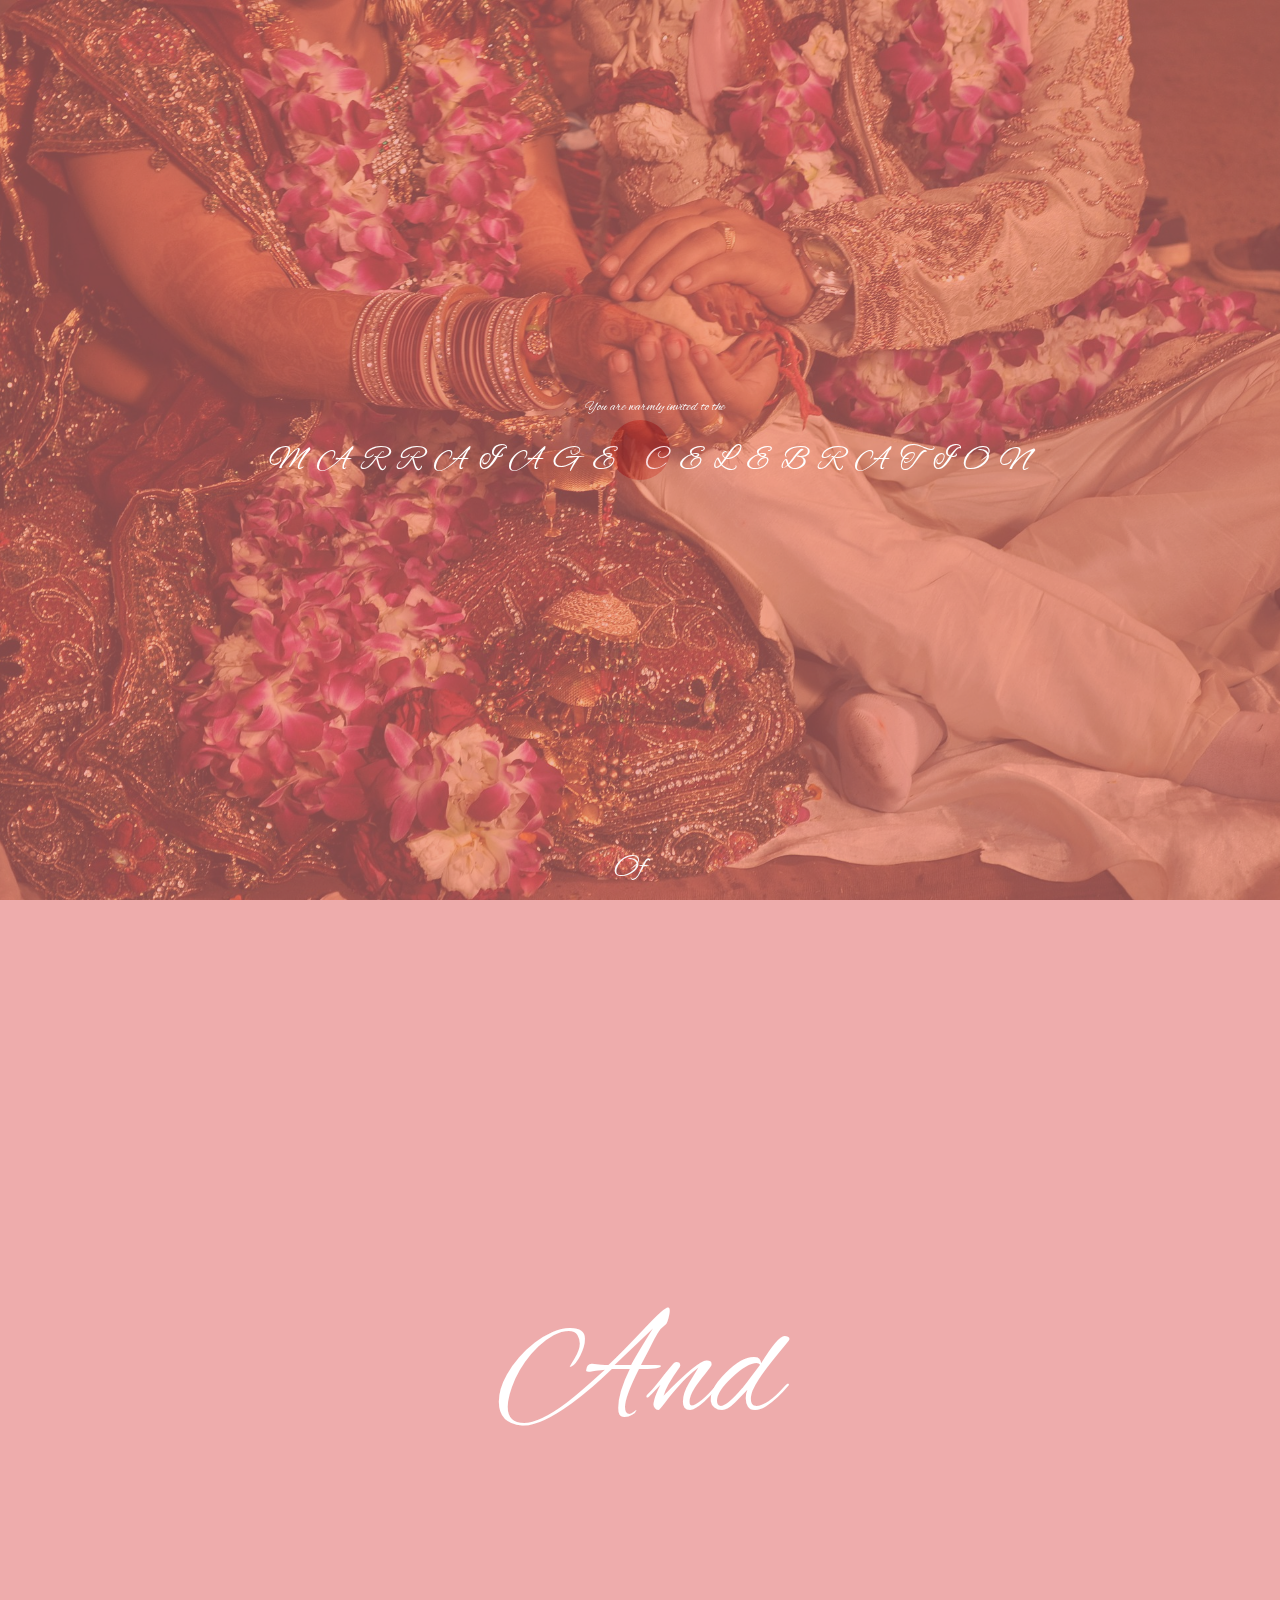
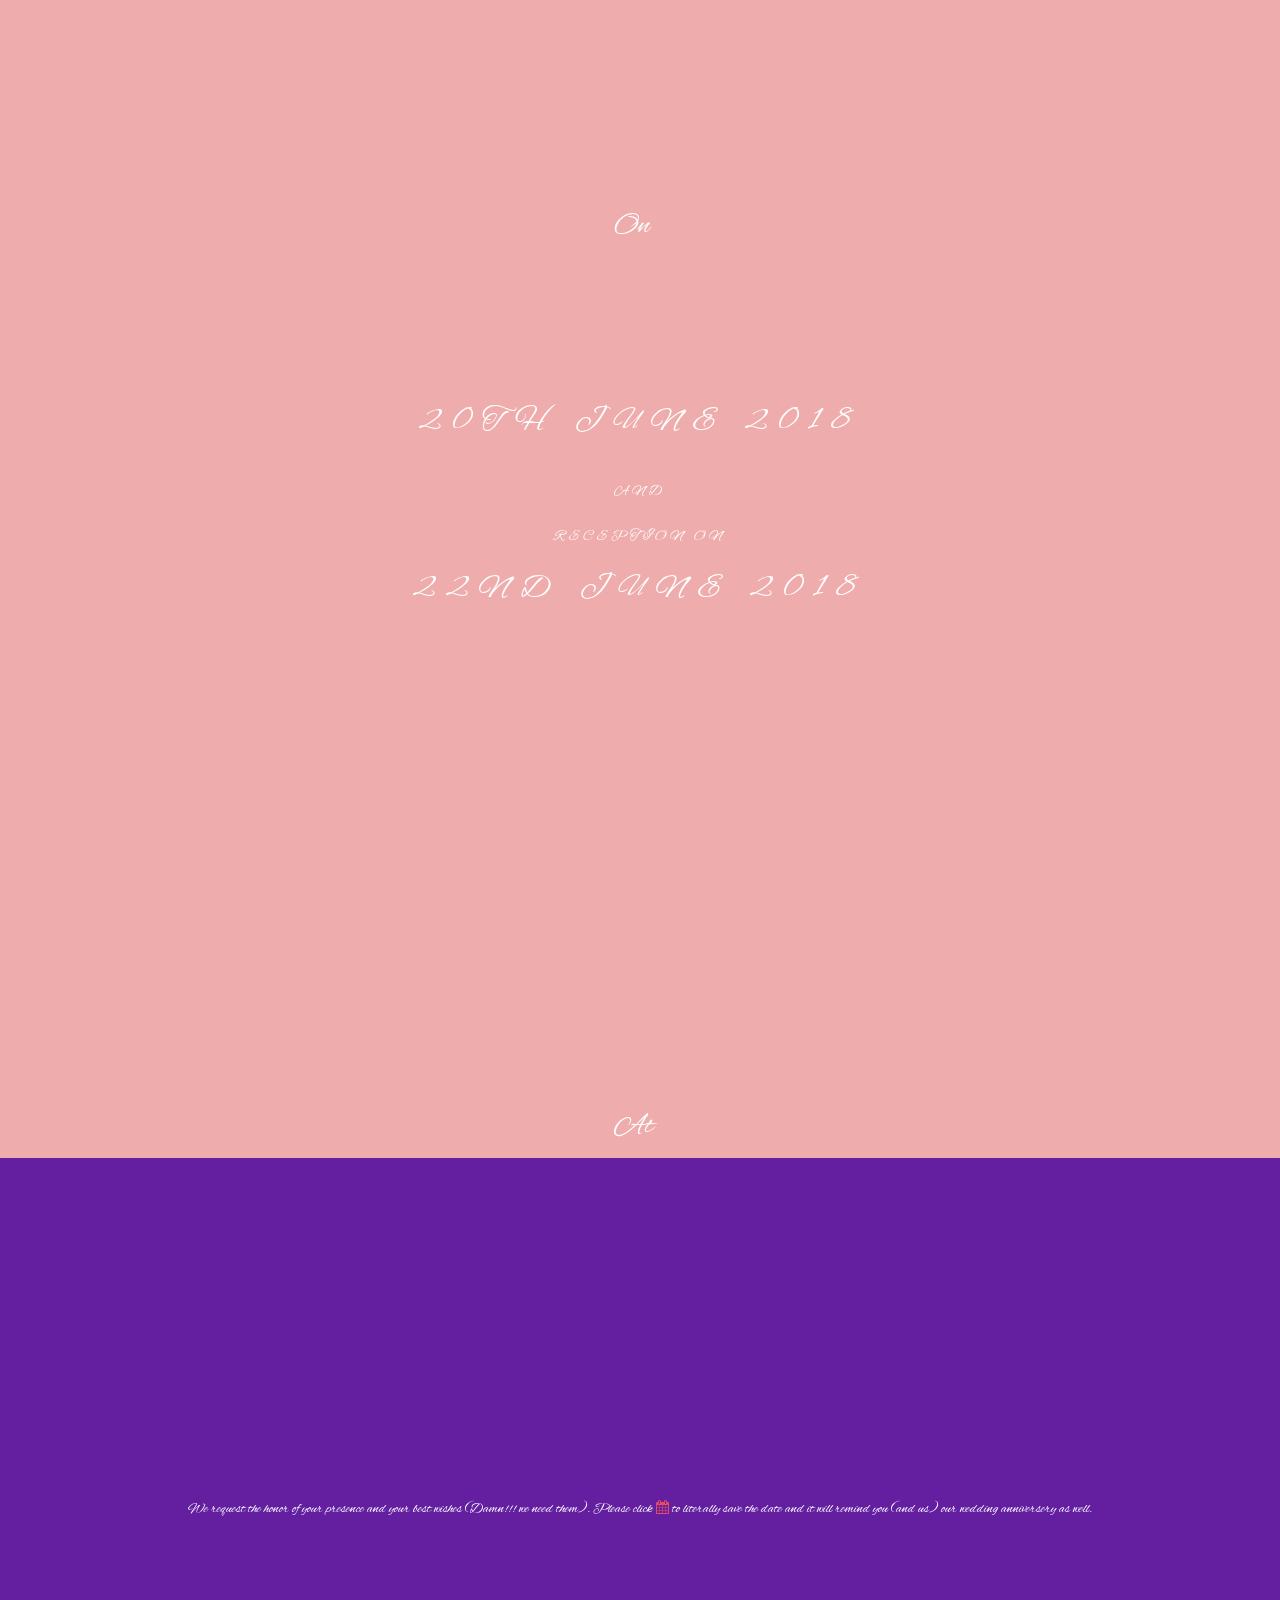
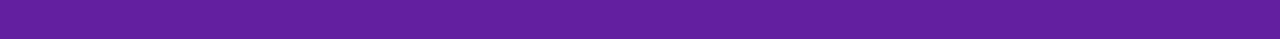
==== commit 4deffa3d: "added address" ====
--- a/kishorewedsrita/index.html
+++ b/kishorewedsrita/index.html
@@ -84,7 +84,7 @@
     </div>
   </div>
   <div class="row">
-      <div style="position: absolute; bottom: 0; left: 47%;">
+      <div class="pageBottom">
           <p>Of</p>
       </div>
   </div>
@@ -136,7 +136,7 @@
     </div>
   </div>
   <div class="row">
-      <div style="position: absolute; bottom: 0; left: 47%;">
+      <div class="pageBottom">
           <p>On</p>
       </div>
   </div>
@@ -212,23 +212,51 @@
 
 <section id="schedule">
   <div class="container">
+    <div class="row" style="text-align: center;">
+      <div class="col-md-12 col-sm-6" style="top: 25%;">
+        <h1>20th June 2018</h1>
+      </div>
+      <div class="col-md-12 col-sm-6">
+          <h3>And</h3>
+      </div>
+      <div class="col-md-12 col-sm-6">
+            <h3>Reception on</h3>
+            <h1>22nd June 2018</h1>
+      </div>
+      </div>
+    </div>
+  </div>
+  <div class="row">
+      <div class="pageBottom">
+          <p>At</p>
+      </div>
+  </div>
+</section>
+
+
+<!-- Contact section -->
+
+<section id="contact">
+  <div class="container">
     <div class="row">
-      <h1>20th June 2018</h1>
-    </div>
-  </div>
-
-</section>
-
-
-<!-- Contact section -->
-
-<section id="contact">
-  <div class="container">
-    <div class="row">
 
        <div class="col-md-offset-1 col-md-10 col-sm-12">
 
-        <div class="col-lg-offset-1 col-lg-10 section-title wow fadeInUp" data-wow-delay="0.4s">
+        <div class="col-md-6 col-sm-12 wow flipInY" data-wow-delay="0.8s">
+          <h2>Wedding:</h2>(Her place)
+          <h3>Kuligan, Khantapada</h3>
+          <h3>Balasore, Odisha</h3>
+          <input type="button" class="form-control" value="Directions" onclick="window.open('https://www.google.co.in/maps/dir//Kuligan,+Odisha+756043/@21.3900441,86.8383253,14z/data=!4m8!4m7!1m0!1m5!1m1!1s0x3a1c6104480b4919:0x98b21fdd61c12654!2m2!1d86.8571659!2d21.3923216', '_blank')"/>
+        </div>
+
+        <div class="col-md-6 col-sm-12 wow flipInY" data-wow-delay="0.8s">
+            <h2>Reception:</h2>(His + Her place)
+            <h3>Natapada, Soro</h3>
+            <h3>Balasore, Odisha</h3>
+            <input type="button" class="form-control" value="Directions" onclick="window.open('https://www.google.co.in/maps/dir//Natapada,+Odisha+756045/@21.2979153,86.634903,13z/data=!4m8!4m7!1m0!1m5!1m1!1s0x3a1c6e7d3e681185:0x22809fb0a6e3098d!2m2!1d86.6699226!2d21.2979189', '_blank')"/>
+          </div>
+
+        <!-- <div class="col-lg-offset-1 col-lg-10 section-title wow fadeInUp" data-wow-delay="0.4s">
           <h1>Send a message</h1>
           <p>Nunc suscipit ante in lectus laoreet, nec pharetra diam dictum. Lorem ipsum dolor sit amet, consectetur adipiscing elit. </p>
         </div>
@@ -246,10 +274,17 @@
           <div class="col-md-offset-3 col-md-6 col-sm-offset-3 col-sm-6">
             <input type="submit" class="form-control" value="SEND MESSAGE">
           </div>
-        </form>
-
-      </div>
-
+        </form> -->
+
+      </div>
+    <div class="col-sm-12">
+      We request the honor of your presence and your best wishes (Damn!!! we need them). Please click
+        <a target="_blank" href="https://calendar.google.com/event?action=TEMPLATE&amp;tmeid=MHA5OW1mNXJqZmxuZW05cmRubmk0M3UwNTlfMjAxODA2MjAgYmFyaWsua2lzaG9yZTI1NEBt&amp;tmsrc=barik.kishore254%40gmail.com&amp;scp=ALL">
+          <!-- <img class="img-responsive" border="0" src="https://www.google.com/calendar/images/ext/gc_button1_en.gif">-->
+        <i class="fa fa-calendar"></i>
+        </a> 
+          to literally save the date and it will remind you (and us) our wedding anniversery as well.
+    </div>
     </div>
   </div>
 </section>
@@ -257,7 +292,7 @@
 
 <!-- Footer section -->
 
-<footer>
+<!-- <footer>
 	<div class="container">
     
 		<div class="row">
@@ -280,7 +315,7 @@
 		</div>
         
 	</div>
-</footer>
+</footer> -->
 
 <!-- Back top -->
 <a href="#" class="go-top"><i class="fa fa-angle-up"></i></a>
--- a/kishorewedsrita/css/style.css
+++ b/kishorewedsrita/css/style.css
@@ -10,7 +10,7 @@
 ------------------------------------- */
 body {
     /* background: #ffffff;    */
-    font-family: 'Great Vibes', sans-serif;
+    font-family: 'Alex Brush', sans-serif;
     font-style: normal;
     font-weight: 300;
     position: relative;
@@ -57,12 +57,12 @@
   letter-spacing: 4px;
 }
 
-p {
+/* p {
   color: #888;
   font-size: 20px;
   letter-spacing: 1px;
   line-height: 34px;
-}
+} */
 
 #home p,
 #contact p, footer p {
@@ -117,6 +117,13 @@
   box-sizing: border-box;
 }
 
+.pageBottom {
+  position: absolute;
+  bottom: 0;
+  left: 48%;
+  font-size: 30px;
+}
+
 
 
 /*---------------------------------------
@@ -138,7 +145,8 @@
 
 #about,
 #gallery,
-#contact {
+#contact, 
+#schedule {
   padding-top: 120px;
   padding-bottom: 120px;
   position: relative;
@@ -498,7 +506,7 @@
 -----------------------------------------*/
 
 #contact, footer {
-  background: #304352;
+  background: #631fa0;
   color: #ffffff;
 }
 
@@ -611,6 +619,7 @@
 /** Schecule **/
 #schedule {
   background: #da464673;
+  height: 100vh;
 }
 
 
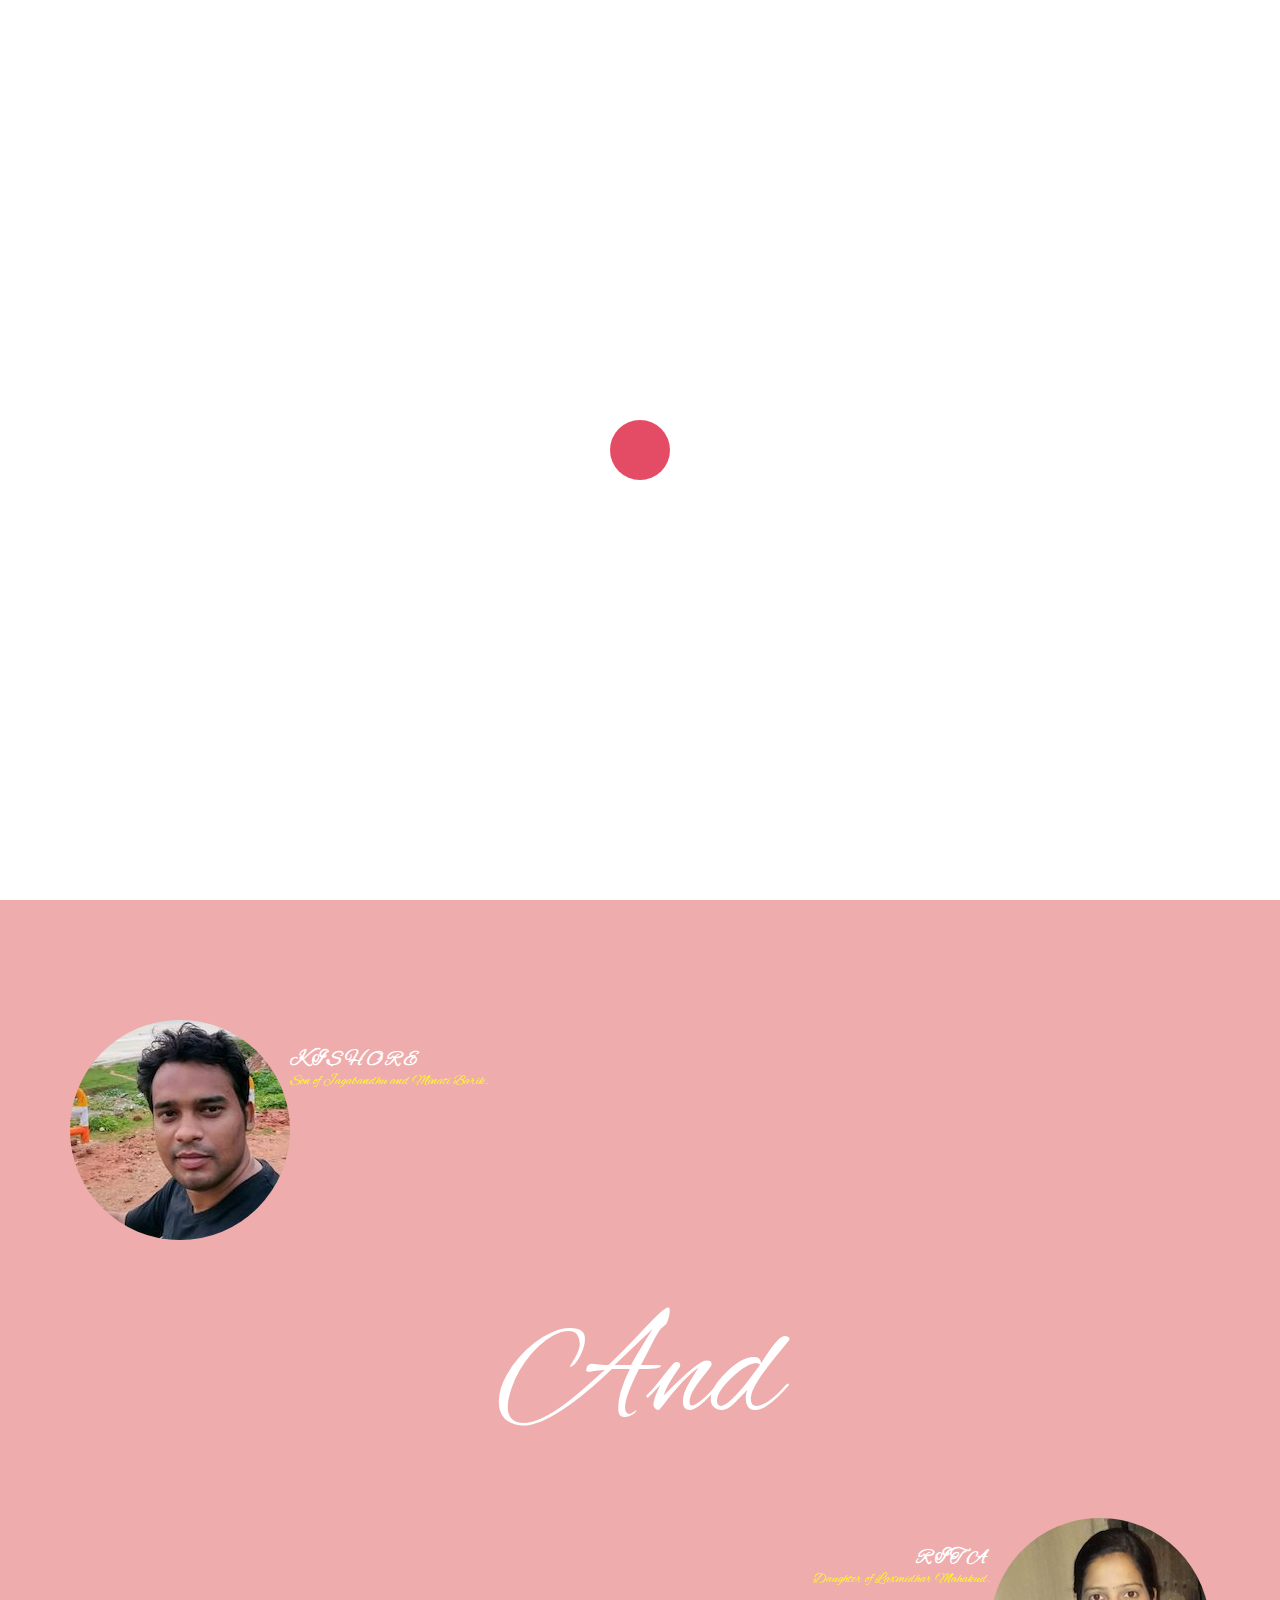
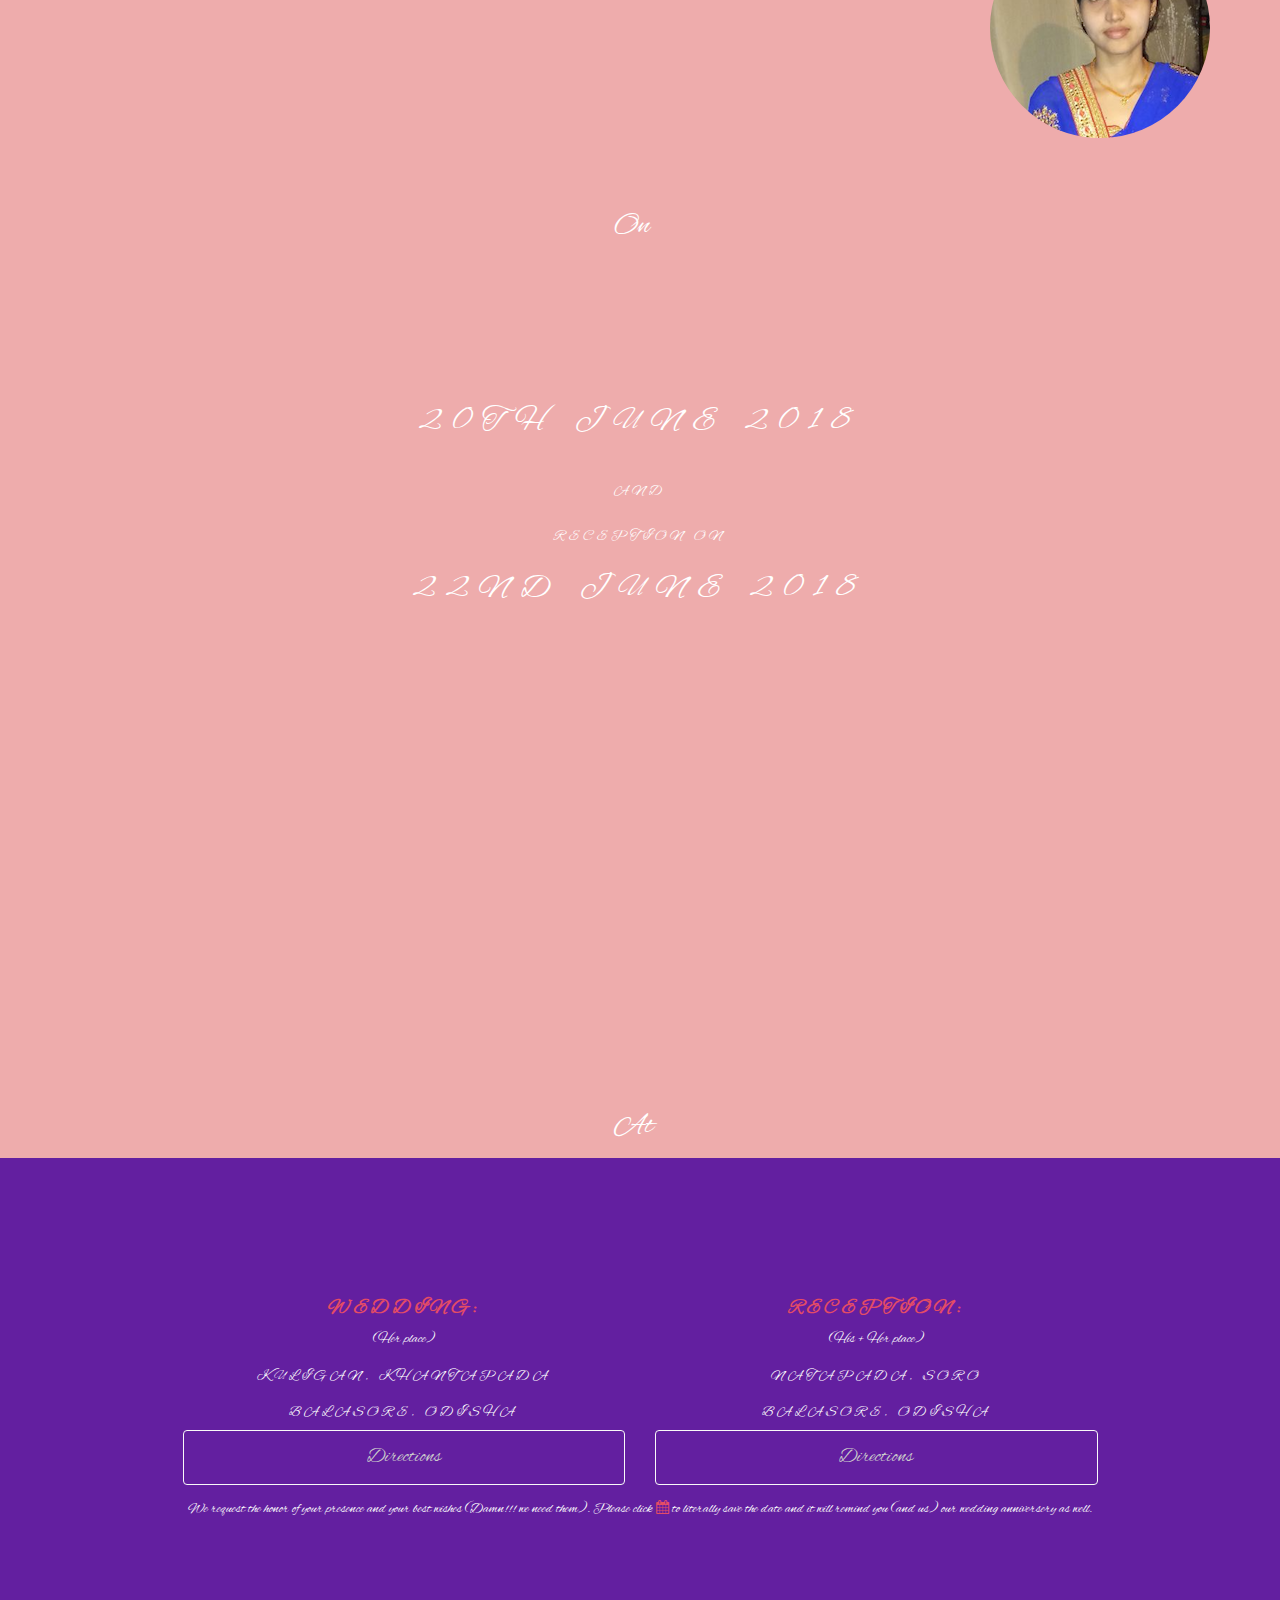
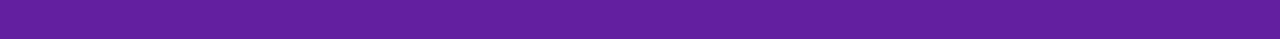
==== commit 6cab2989: "test links" ====
--- a/kishorewedsrita/index.html
+++ b/kishorewedsrita/index.html
@@ -246,14 +246,14 @@
           <h2>Wedding:</h2>(Her place)
           <h3>Kuligan, Khantapada</h3>
           <h3>Balasore, Odisha</h3>
-          <input type="button" class="form-control" value="Directions" onclick="window.open('https://www.google.co.in/maps/dir//Kuligan,+Odisha+756043/@21.3900441,86.8383253,14z/data=!4m8!4m7!1m0!1m5!1m1!1s0x3a1c6104480b4919:0x98b21fdd61c12654!2m2!1d86.8571659!2d21.3923216', '_blank')"/>
+          <input type="button" class="form-control" value="Directions" onclick="window.open('https://maps.google.co.in/maps/dir//Kuligan,+Odisha+756043/@21.3900441,86.8383253,14z/data=!4m8!4m7!1m0!1m5!1m1!1s0x3a1c6104480b4919:0x98b21fdd61c12654!2m2!1d86.8571659!2d21.3923216')"/>
         </div>
 
         <div class="col-md-6 col-sm-12 wow flipInY" data-wow-delay="0.8s">
             <h2>Reception:</h2>(His + Her place)
             <h3>Natapada, Soro</h3>
             <h3>Balasore, Odisha</h3>
-            <input type="button" class="form-control" value="Directions" onclick="window.open('https://www.google.co.in/maps/dir//Natapada,+Odisha+756045/@21.2979153,86.634903,13z/data=!4m8!4m7!1m0!1m5!1m1!1s0x3a1c6e7d3e681185:0x22809fb0a6e3098d!2m2!1d86.6699226!2d21.2979189', '_blank')"/>
+            <input type="button" class="form-control" value="Directions" onclick="window.open('https://maps.google.co.in/maps/dir//Natapada,+Odisha+756045/@21.2979153,86.634903,13z/data=!4m8!4m7!1m0!1m5!1m1!1s0x3a1c6e7d3e681185:0x22809fb0a6e3098d!2m2!1d86.6699226!2d21.2979189', '_blank')"/>
           </div>
 
         <!-- <div class="col-lg-offset-1 col-lg-10 section-title wow fadeInUp" data-wow-delay="0.4s">
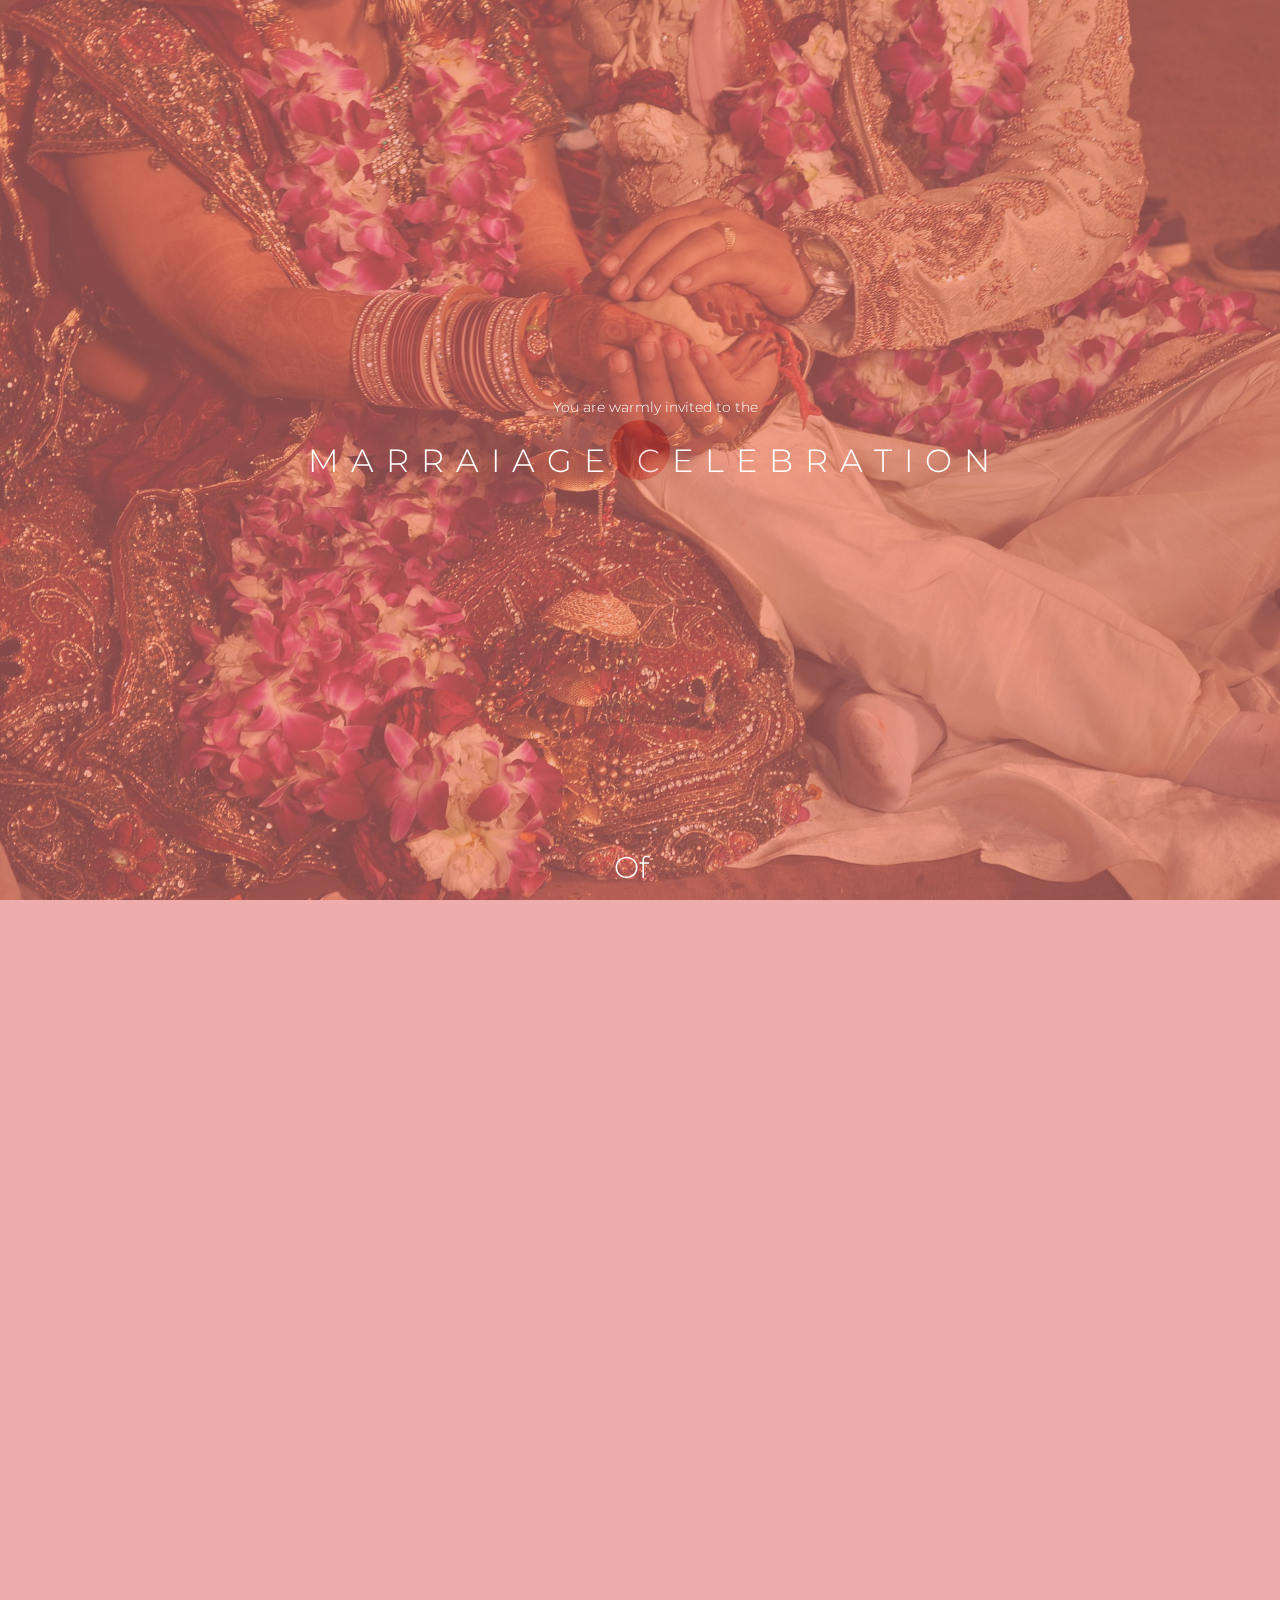
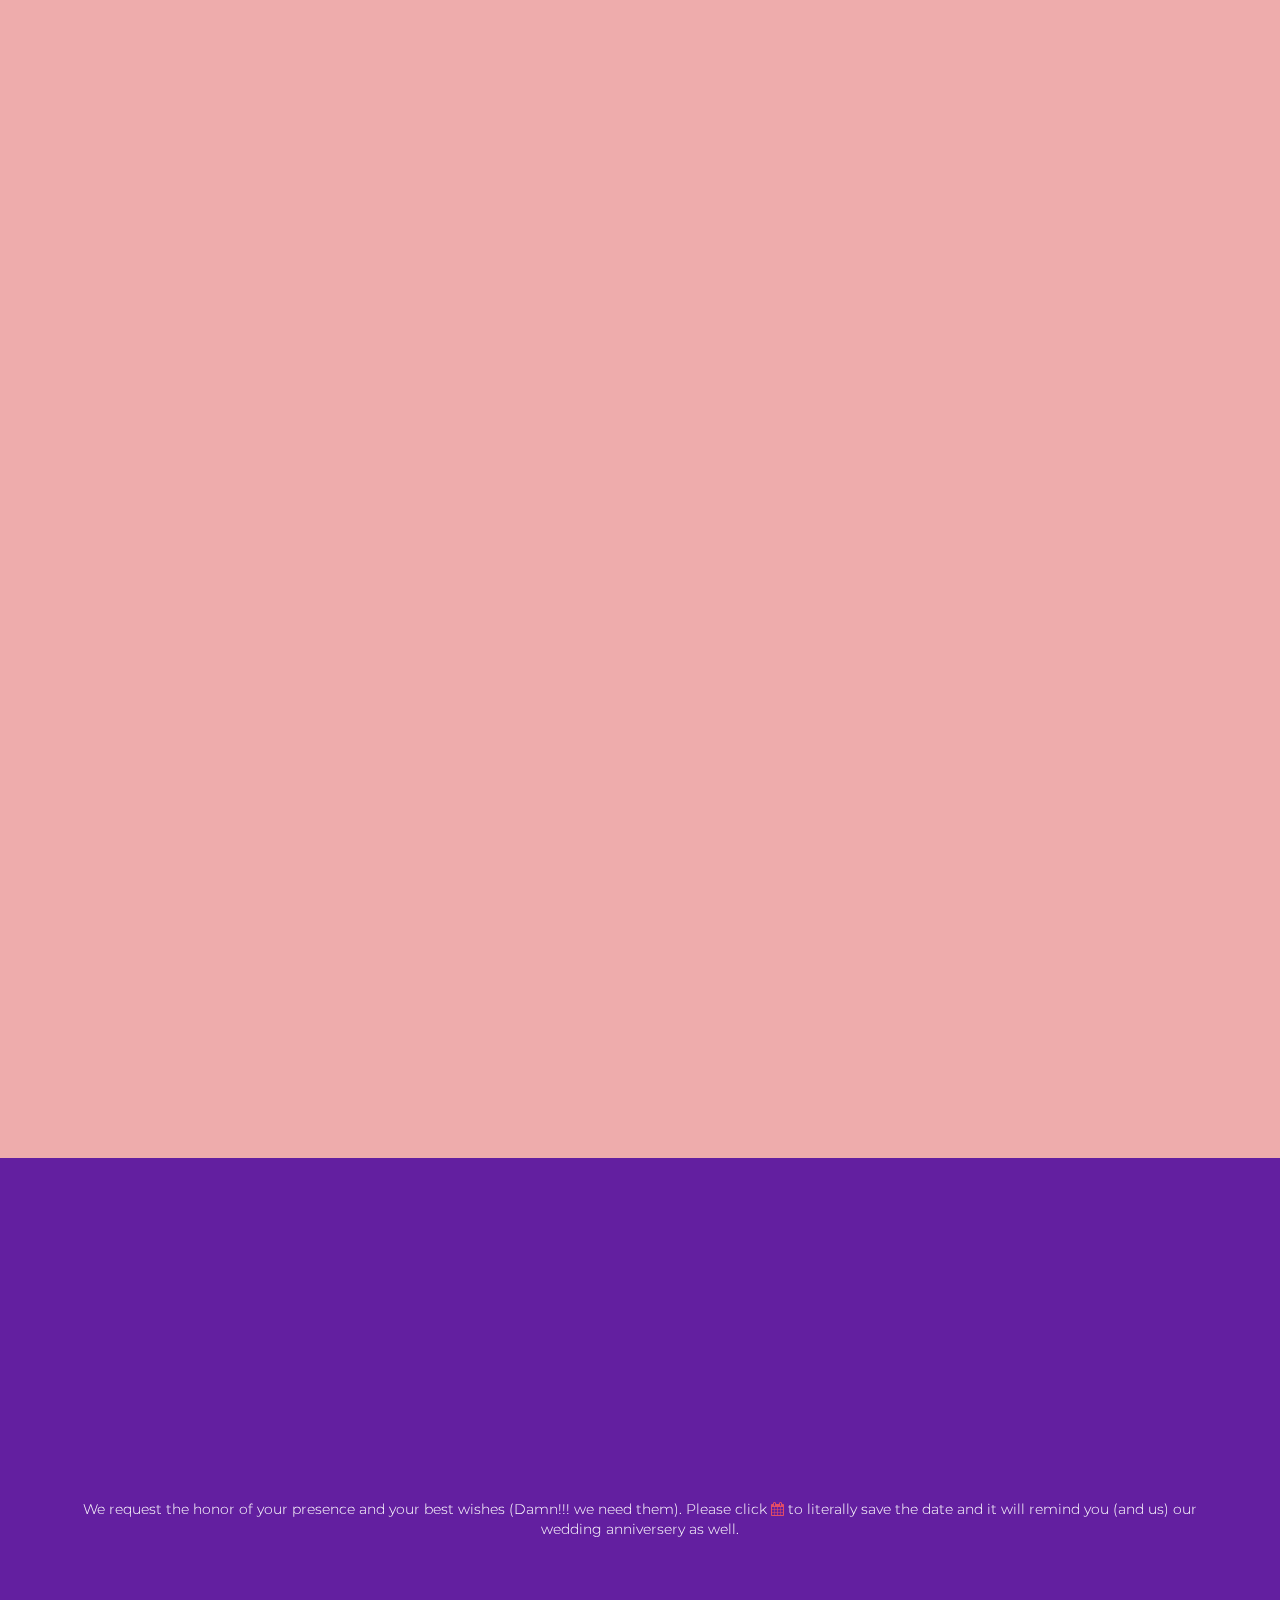
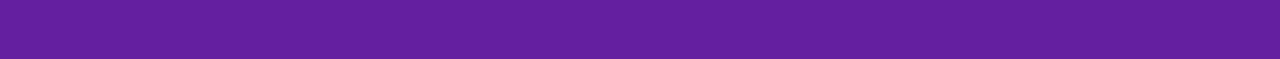
==== commit e1a529de: "some more addition" ====
--- a/kishorewedsrita/index.html
+++ b/kishorewedsrita/index.html
@@ -6,7 +6,7 @@
 	<meta http-equiv="X-UA-Compatible" content="IE=Edge">
 	<meta name="viewport" content="width=device-width, initial-scale=1">
 	<meta name="keywords" content="">
-	<meta name="description" content="">
+  <meta name="description" content="">
 
 	<title>KishoRita</title>
 <!--
@@ -27,11 +27,13 @@
     <link rel="stylesheet" href="css/owl.theme.css">
 	<link rel="stylesheet" href="css/owl.carousel.css">
 	<link rel="stylesheet" href="css/vegas.min.css">
-	<link rel="stylesheet" href="css/style.css">
+  <link rel="stylesheet" href="css/style.css">
+  
+  <link rel='shortcut icon' type='image/x-icon' href='favicon.ico' />
 
 	<!-- Google web font  -->
   <link href='https://fonts.googleapis.com/css?family=Source+Sans+Pro:400,700,300' rel='stylesheet' type='text/css'>
-  <link href="https://fonts.googleapis.com/css?family=Alex+Brush|Great+Vibes|Lovers+Quarrel|Pinyon+Script" rel="stylesheet">
+  <link href="https://fonts.googleapis.com/css?family=Alex+Brush|Great+Vibes|Lovers+Quarrel|Pinyon+Script|Montserrat" rel="stylesheet">
 	
 </head>
 <body id="top" data-spy="scroll" data-offset="50" data-target=".navbar-collapse">
@@ -84,7 +86,7 @@
     </div>
   </div>
   <div class="row">
-      <div class="pageBottom">
+      <div class="pageBottom wow bounceInDown" data-wow-delay="1.1s">
           <p>Of</p>
       </div>
   </div>
@@ -100,31 +102,31 @@
       <!-- team carousel -->
       <div style="display: flex; flex-direction: column;">
 
-      <div class="col-md-6 col-sm-6 wow bounceInLeft" data-wow-delay="0.9s">
+      <div class="col-md-6 col-sm-6 wow fadeInLeft" data-wow-delay="0.4s">
         <!-- <div class="team-thumb"> -->
           <div class="image-holder">
             <img src="images/Kishore.jpeg" class="img-responsive img-circle pull-left" alt="Kishore">
           </div>
-          <h2 class="heading">Kishore</h2>
-          <p class="description">Son of Jagabandhu and Minati Barik.</p>
+          <h2 class="heading fancy">Kishore</h2>
+          <p class="description fancy">Son of Jagabandhu and Minati Barik.</p>
         <!-- </div> -->
       </div>
 
-      <div class="col-md-12 col-sm-6">
-        <div style="font-size: 150px;
+      <div class="col-md-12 col-sm-6 wow rubberBand" data-wow-delay="1.3s">
+        <div class="fancy" style="font-size: 150px;
           text-align: center;margin: 32px 0;
           height: 214px;">
           And
         </div>
       </div>
 
-      <div class="col-md-12 col-sm-6 wow bounceInRight" style="text-align: right;" data-wow-delay="0.9s">
+      <div class="col-md-12 col-sm-6 wow fadeInRight textRight" data-wow-delay="0.6s">
         <!-- <div class="team-thumb"> -->
           <div class="image-holder">
             <img src="images/Reeta.png" class="img-responsive img-circle pull-right" alt="Rita">
           </div>
-          <h2 class="heading">Rita</h2>
-          <p class="description">Daughter of Laxmidhar Mahakud.</p>
+          <h2 class="heading fancy">Rita</h2>
+          <p class="description fancy">Daughter of Laxmidhar and Gitanjali Mahakud.</p>
         <!-- </div> -->
       </div>
 
@@ -136,7 +138,7 @@
     </div>
   </div>
   <div class="row">
-      <div class="pageBottom">
+      <div class="pageBottom wow bounceInDown" data-wow-delay="1.1s">
           <p>On</p>
       </div>
   </div>
@@ -213,21 +215,21 @@
 <section id="schedule">
   <div class="container">
     <div class="row" style="text-align: center;">
-      <div class="col-md-12 col-sm-6" style="top: 25%;">
-        <h1>20th June 2018</h1>
-      </div>
-      <div class="col-md-12 col-sm-6">
+      <div class="col-md-12 col-sm-6" style="top: 30%;">
+        <h1 class="fancy wow fadeInUpBig" data-wow-delay="0.8s">20th June 2018</h1>
+      </div>
+      <div class="col-md-12 col-sm-6 wow fadeInUpBig" data-wow-delay="1.2s">
           <h3>And</h3>
       </div>
-      <div class="col-md-12 col-sm-6">
+      <div class="col-md-12 col-sm-6 wow fadeInUpBig" data-wow-delay="1.8s">
             <h3>Reception on</h3>
-            <h1>22nd June 2018</h1>
+            <h1 class="fancy">22nd June 2018</h1>
       </div>
       </div>
     </div>
   </div>
   <div class="row">
-      <div class="pageBottom">
+      <div class="pageBottom wow bounceInDown" data-wow-delay="1.1s">
           <p>At</p>
       </div>
   </div>
@@ -320,6 +322,8 @@
 <!-- Back top -->
 <a href="#" class="go-top"><i class="fa fa-angle-up"></i></a>
 
+<audio src="audio/WeddingPiano.mp3" autoplay loop></audio>
+
 <!-- Javascript  -->
 <script src="js/jquery.js"></script>
 <script src="js/bootstrap.min.js"></script>
--- a/kishorewedsrita/css/style.css
+++ b/kishorewedsrita/css/style.css
@@ -10,7 +10,7 @@
 ------------------------------------- */
 body {
     /* background: #ffffff;    */
-    font-family: 'Alex Brush', sans-serif;
+    font-family: 'Montserrat', sans-serif;
     font-style: normal;
     font-weight: 300;
     position: relative;
@@ -124,12 +124,18 @@
   font-size: 30px;
 }
 
+.textRight{
+  text-align: right;
+}
+
 
 
 /*---------------------------------------
     All Section style              
 -----------------------------------------*/
-
+.fancy {
+  font-family: 'Alex Brush'
+}
 .section-title {
   padding-bottom: 62px;
 }
@@ -465,6 +471,7 @@
 
 #about .description{
   color: yellow;
+  font-size: 18px;
 }
 
 
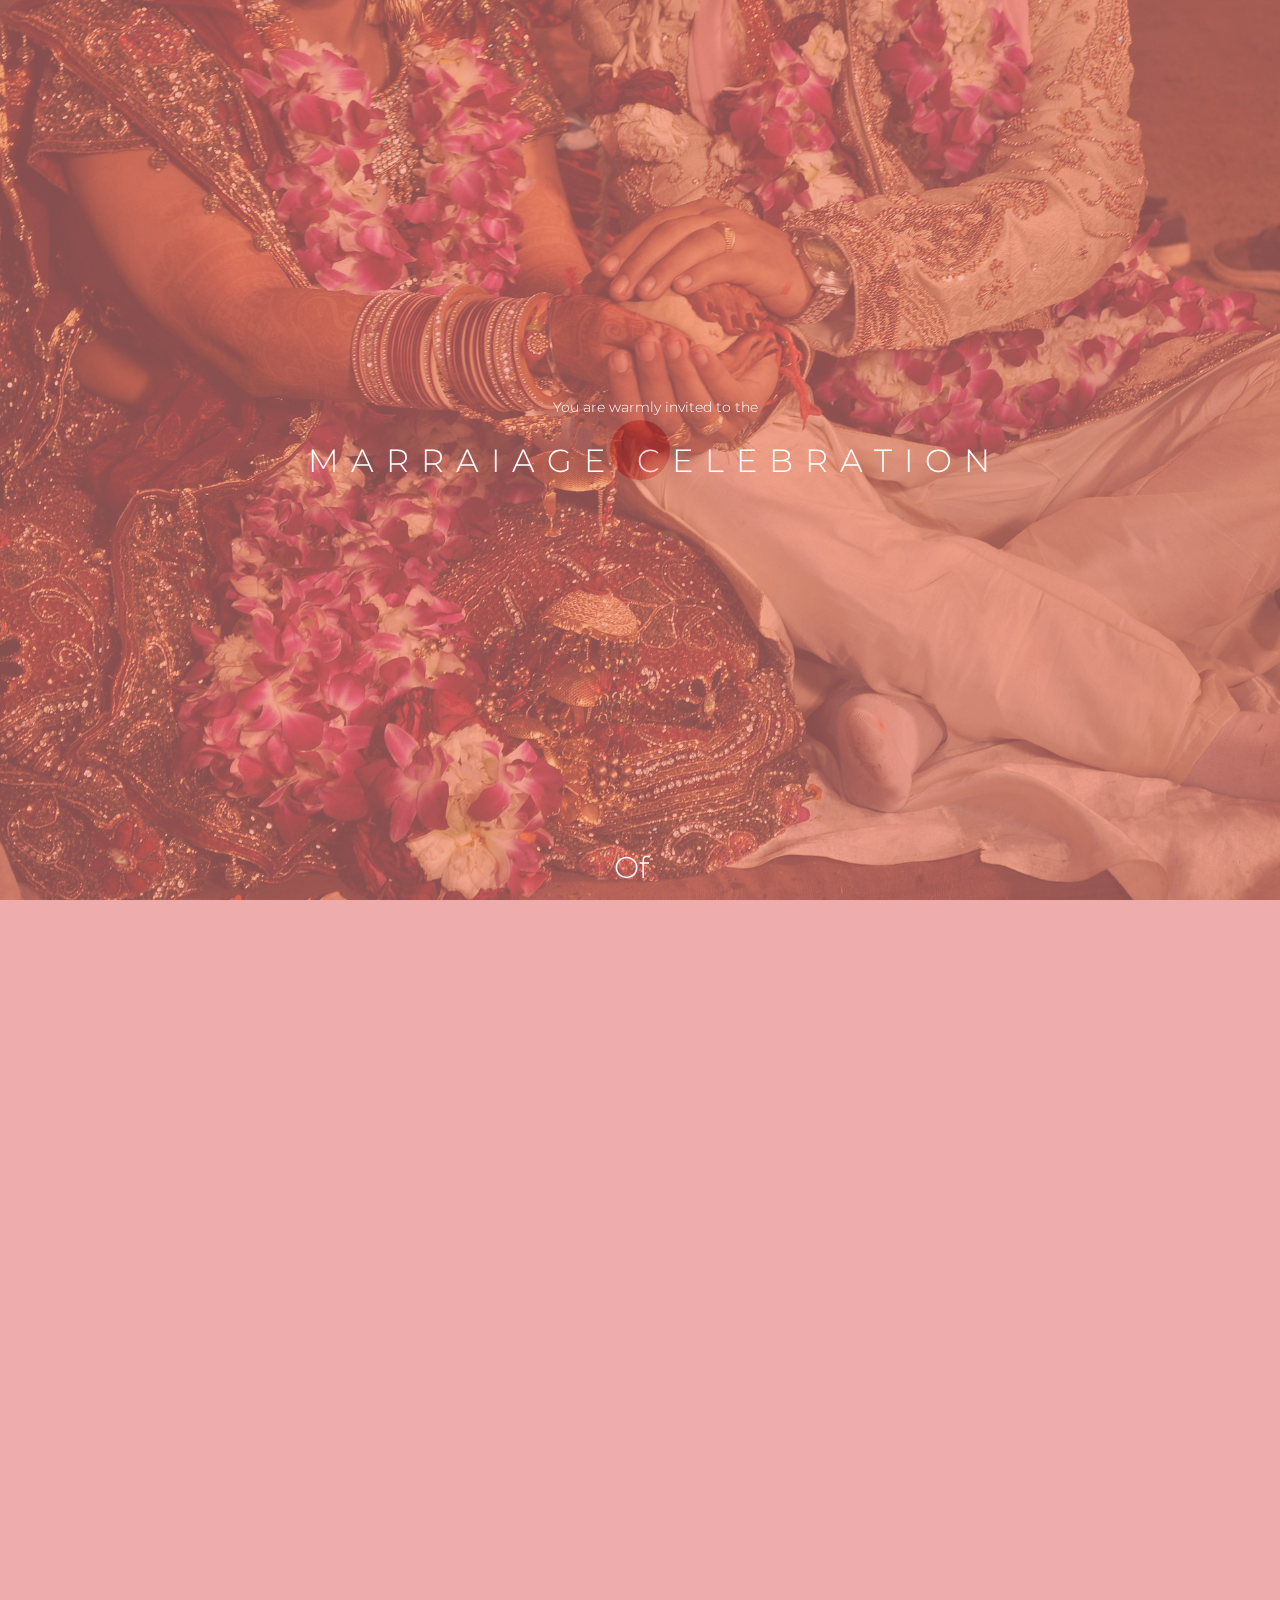
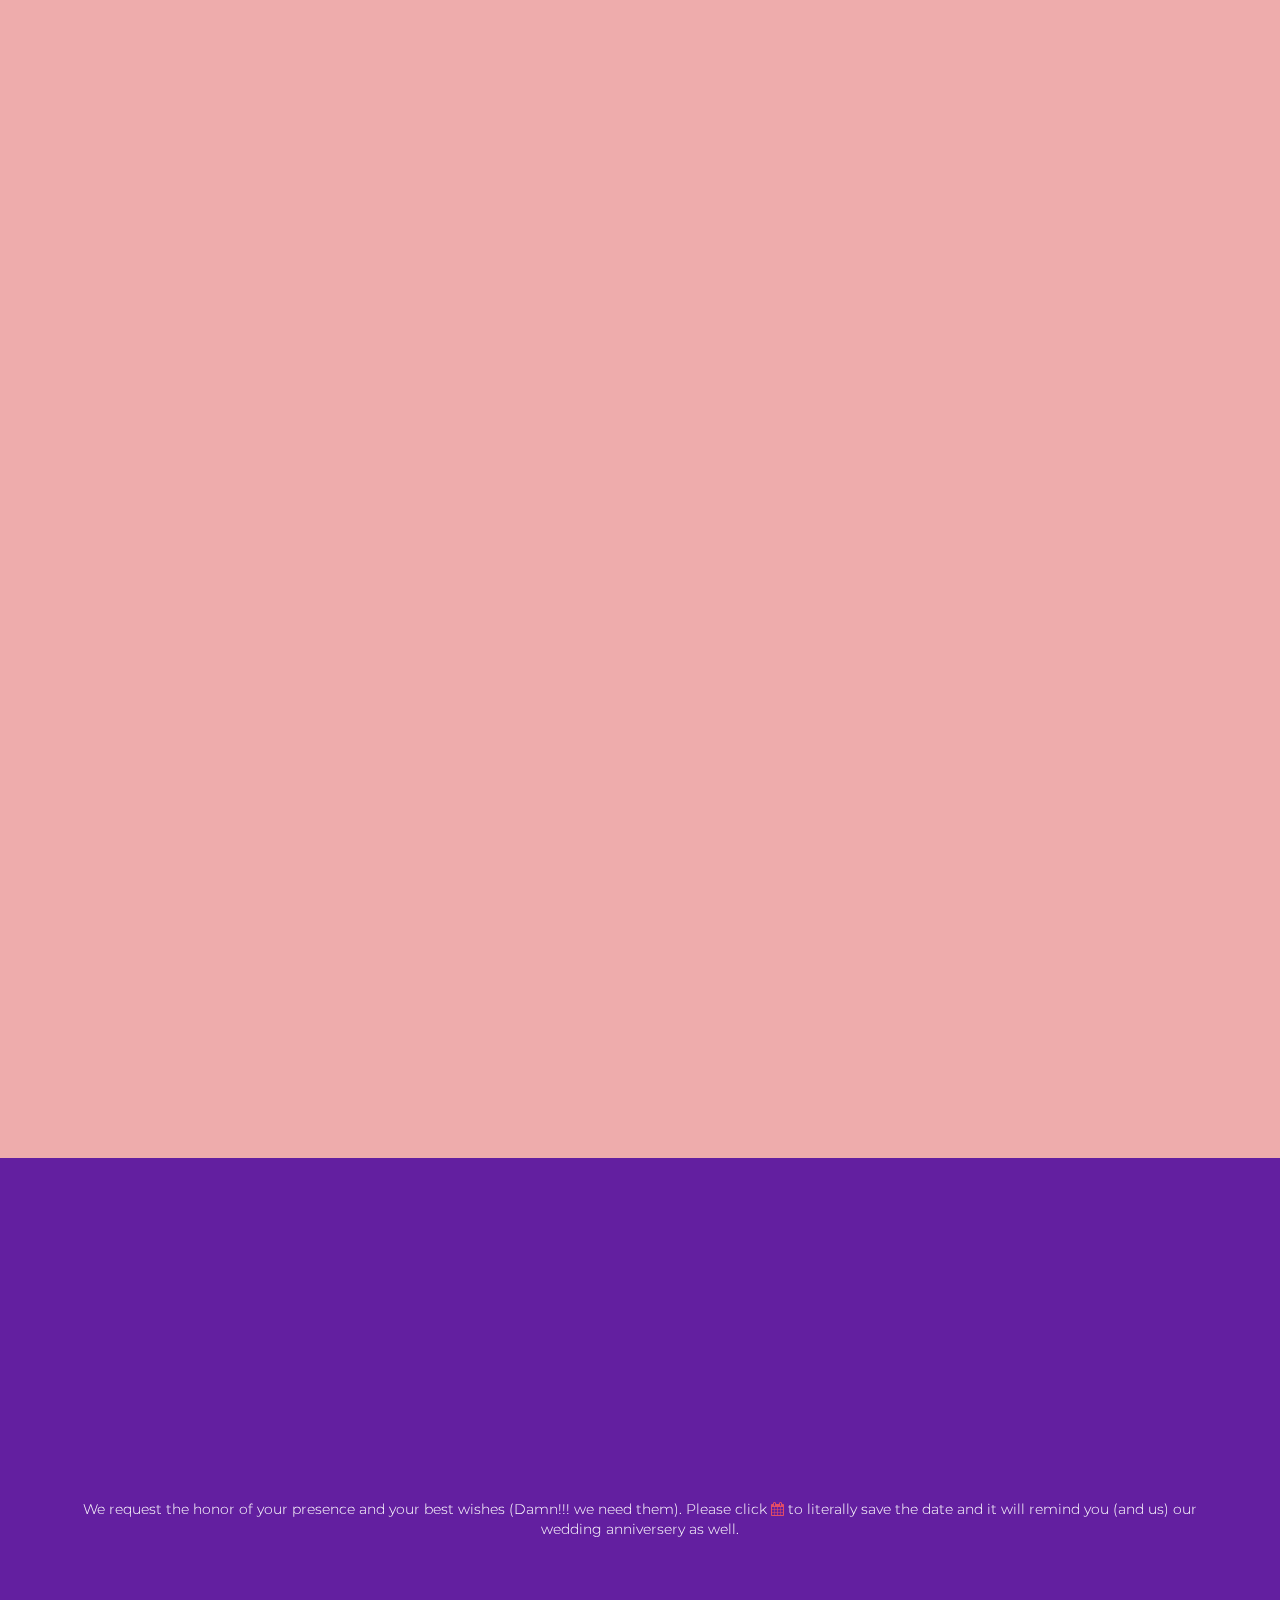
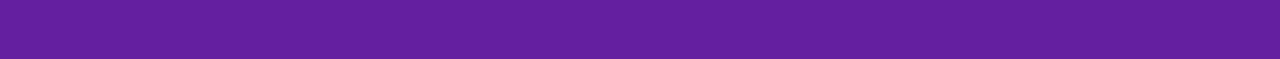
==== commit c0e2b9df: "updated audio source" ====
--- a/kishorewedsrita/index.html
+++ b/kishorewedsrita/index.html
@@ -322,7 +322,7 @@
 <!-- Back top -->
 <a href="#" class="go-top"><i class="fa fa-angle-up"></i></a>
 
-<audio src="audio/WeddingPiano.mp3" autoplay loop></audio>
+<audio src="https://raw.githubusercontent.com/KishoreBarik/kishorebarik.github.io/master/kishorewedsrita/audio/WeddingPiano.mp3" autoplay loop></audio>
 
 <!-- Javascript  -->
 <script src="js/jquery.js"></script>
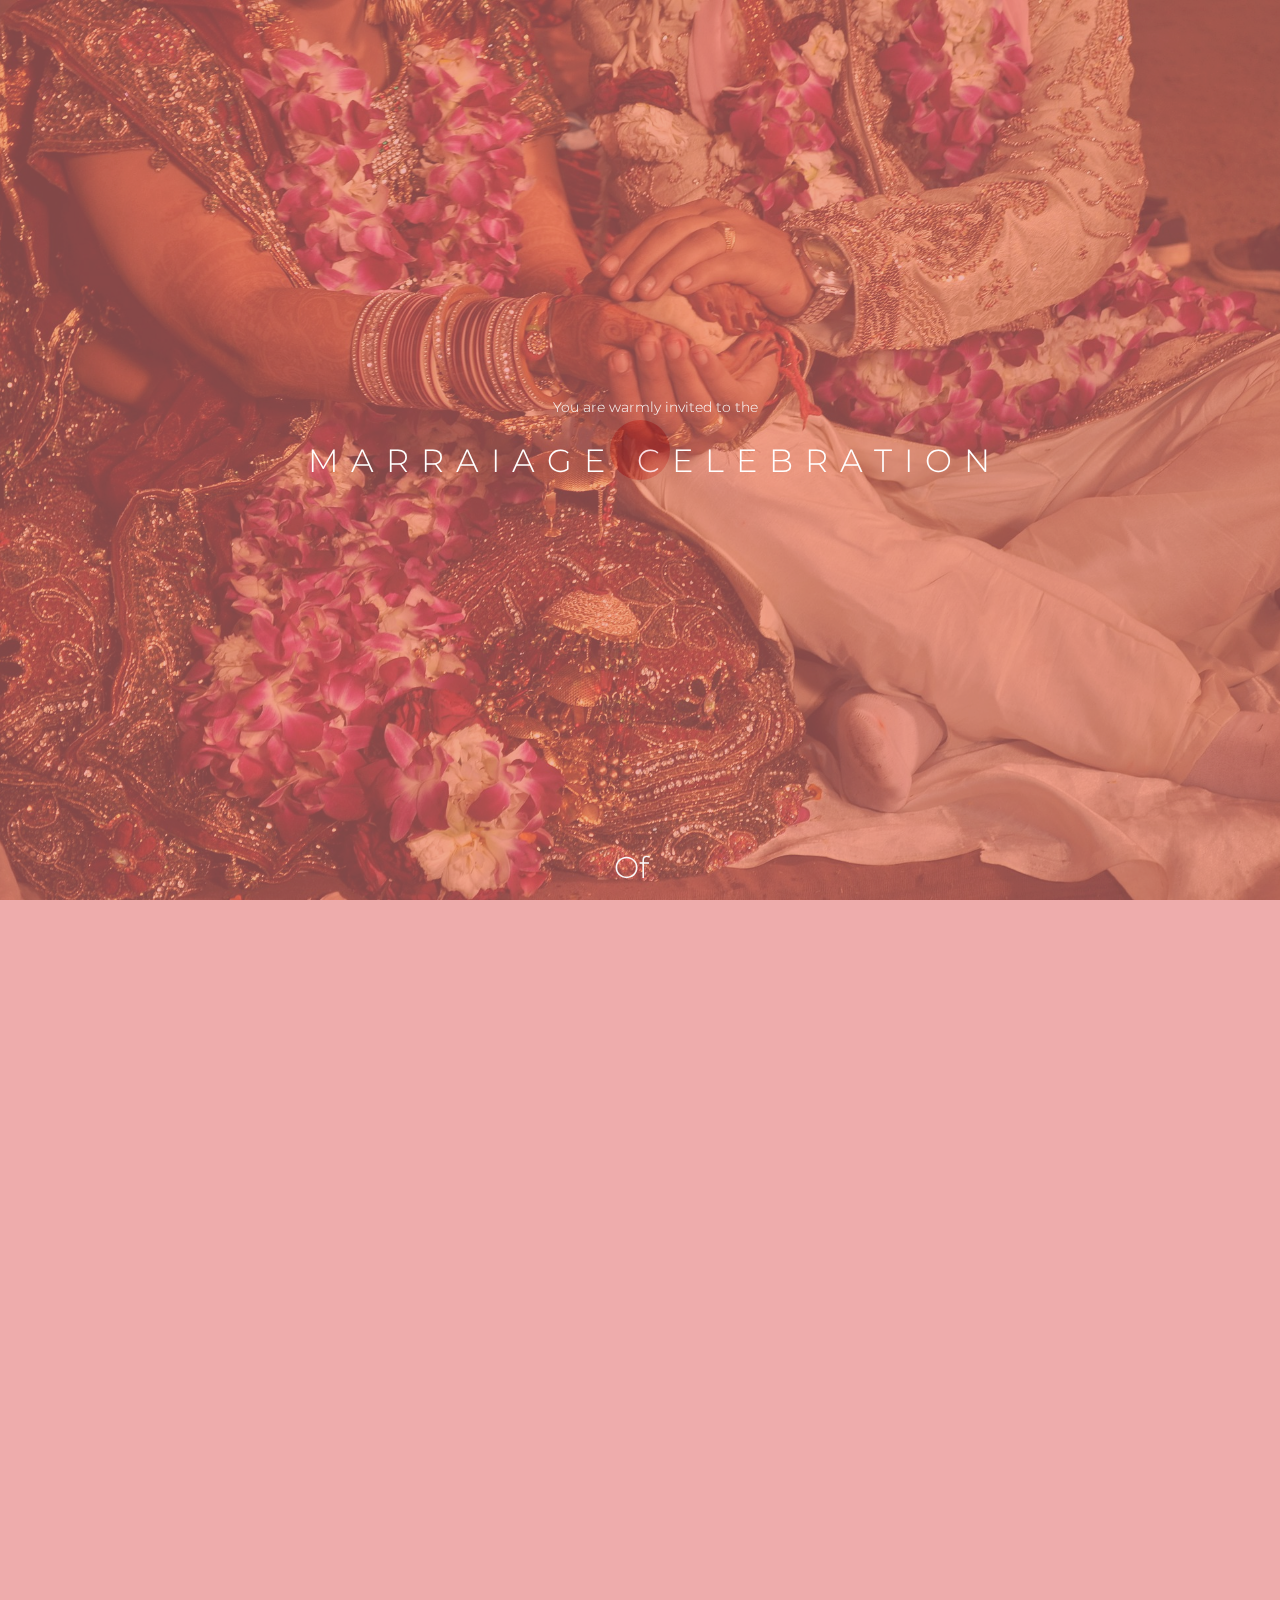
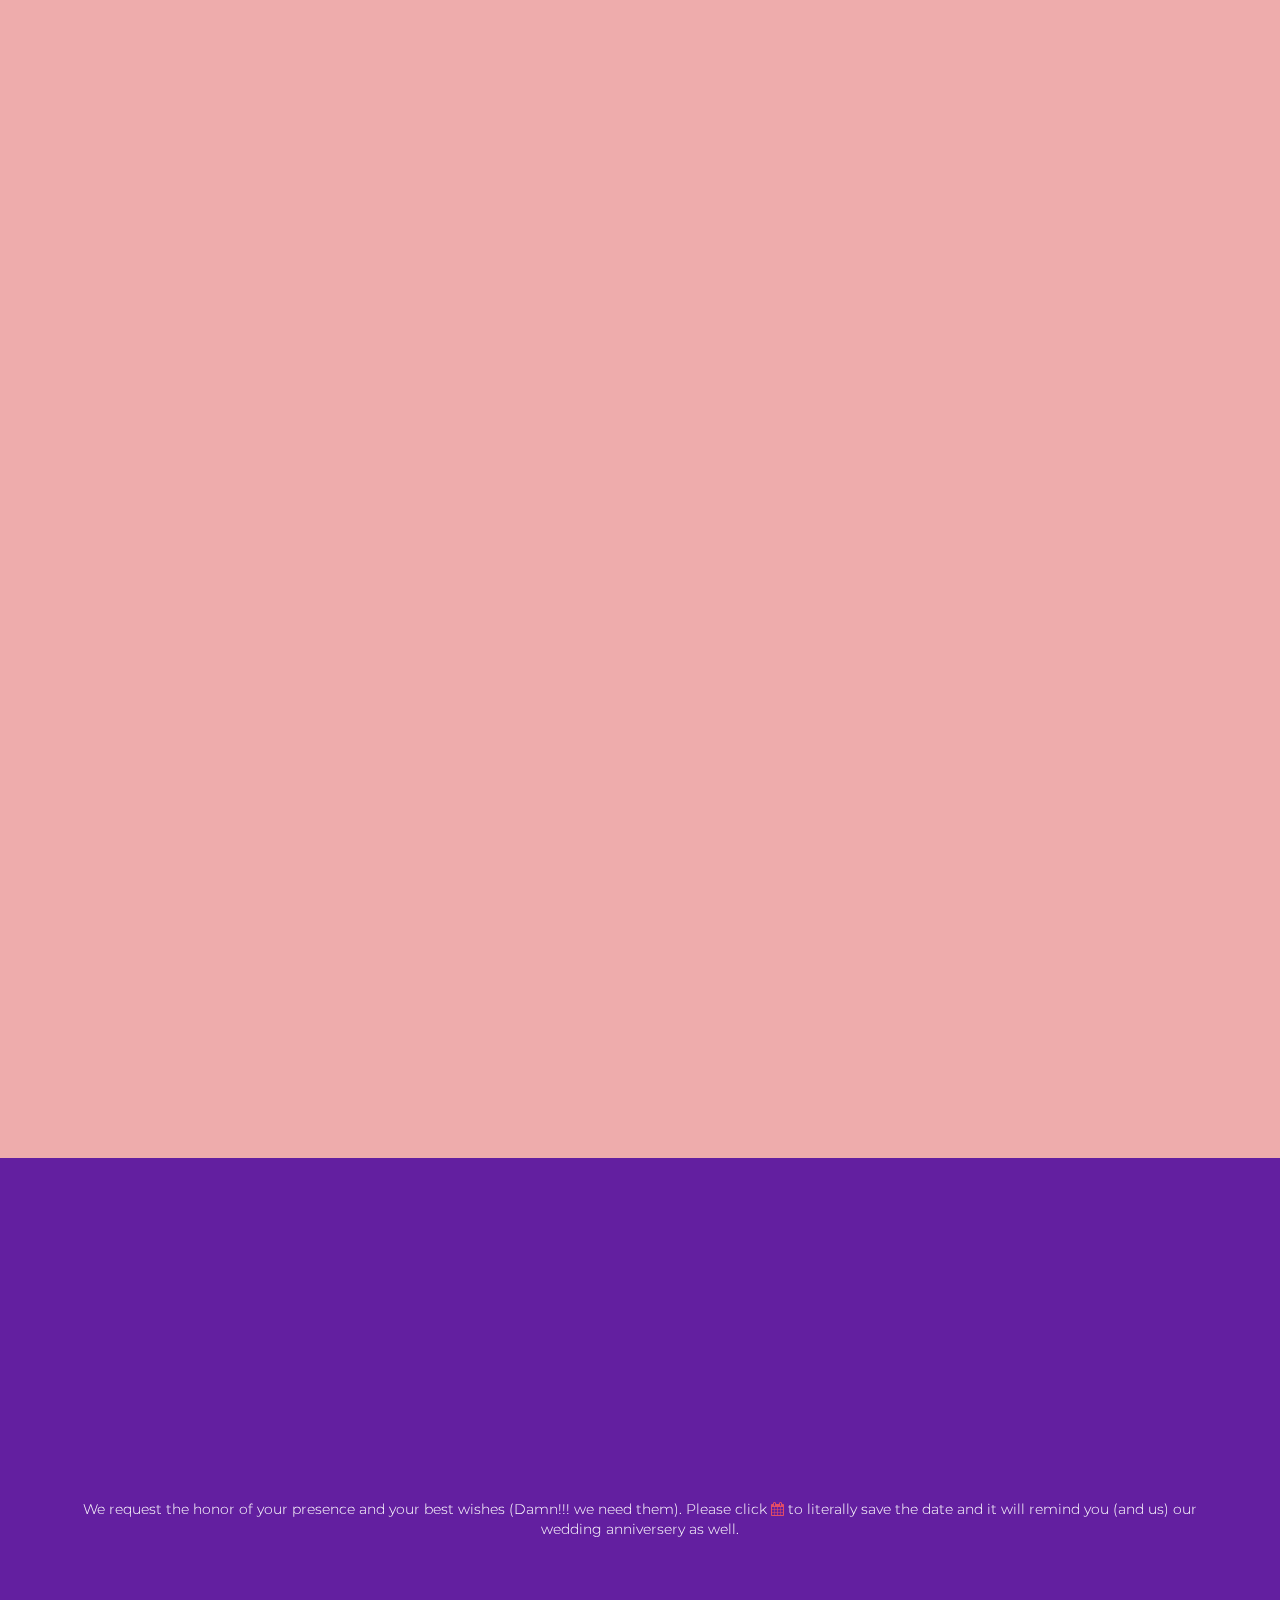
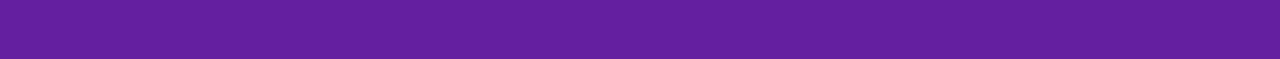
==== commit b2cb0ca7: "update map link" ====
--- a/kishorewedsrita/index.html
+++ b/kishorewedsrita/index.html
@@ -4,7 +4,7 @@
 
 	<meta charset="utf-8">
 	<meta http-equiv="X-UA-Compatible" content="IE=Edge">
-	<meta name="viewport" content="width=device-width, initial-scale=1">
+	<meta name="viewport" content="width=device-width, initial-scale=1 initial-scale=1.0, maximum-scale=1.0, user-scalable=0">
 	<meta name="keywords" content="">
   <meta name="description" content="">
 
@@ -102,7 +102,7 @@
       <!-- team carousel -->
       <div style="display: flex; flex-direction: column;">
 
-      <div class="col-md-6 col-sm-6 wow fadeInLeft" data-wow-delay="0.4s">
+      <div class="col-md-6 col-sm-6 wow fadeInLeft" data-wow-delay="0.9s">
         <!-- <div class="team-thumb"> -->
           <div class="image-holder">
             <img src="images/Kishore.jpeg" class="img-responsive img-circle pull-left" alt="Kishore">
@@ -120,7 +120,7 @@
         </div>
       </div>
 
-      <div class="col-md-12 col-sm-6 wow fadeInRight textRight" data-wow-delay="0.6s">
+      <div class="col-md-12 col-sm-6 wow fadeInRight textRight" data-wow-delay="0.9s">
         <!-- <div class="team-thumb"> -->
           <div class="image-holder">
             <img src="images/Reeta.png" class="img-responsive img-circle pull-right" alt="Rita">
@@ -216,12 +216,12 @@
   <div class="container">
     <div class="row" style="text-align: center;">
       <div class="col-md-12 col-sm-6" style="top: 30%;">
-        <h1 class="fancy wow fadeInUpBig" data-wow-delay="0.8s">20th June 2018</h1>
-      </div>
-      <div class="col-md-12 col-sm-6 wow fadeInUpBig" data-wow-delay="1.2s">
+        <h1 class="fancy wow fadeInUpBig" data-wow-delay="0.6s">20th June 2018</h1>
+      </div>
+      <div class="col-md-12 col-sm-6 wow fadeInUpBig" data-wow-delay="0.8s">
           <h3>And</h3>
       </div>
-      <div class="col-md-12 col-sm-6 wow fadeInUpBig" data-wow-delay="1.8s">
+      <div class="col-md-12 col-sm-6 wow fadeInUpBig" data-wow-delay="1.4s">
             <h3>Reception on</h3>
             <h1 class="fancy">22nd June 2018</h1>
       </div>
@@ -248,14 +248,14 @@
           <h2>Wedding:</h2>(Her place)
           <h3>Kuligan, Khantapada</h3>
           <h3>Balasore, Odisha</h3>
-          <input type="button" class="form-control" value="Directions" onclick="window.open('https://maps.google.co.in/maps/dir//Kuligan,+Odisha+756043/@21.3900441,86.8383253,14z/data=!4m8!4m7!1m0!1m5!1m1!1s0x3a1c6104480b4919:0x98b21fdd61c12654!2m2!1d86.8571659!2d21.3923216')"/>
+          <input type="button" class="form-control" value="Directions" onclick="window.open('https://www.google.co.in/maps/dir/Current+Location/Kuligan,+Odisha+756043/@21.3900441,86.8383253,14z/data=!4m8!4m7!1m0!1m5!1m1!1s0x3a1c6104480b4919:0x98b21fdd61c12654!2m2!1d86.8571659!2d21.3923216')"/>
         </div>
 
         <div class="col-md-6 col-sm-12 wow flipInY" data-wow-delay="0.8s">
             <h2>Reception:</h2>(His + Her place)
             <h3>Natapada, Soro</h3>
             <h3>Balasore, Odisha</h3>
-            <input type="button" class="form-control" value="Directions" onclick="window.open('https://maps.google.co.in/maps/dir//Natapada,+Odisha+756045/@21.2979153,86.634903,13z/data=!4m8!4m7!1m0!1m5!1m1!1s0x3a1c6e7d3e681185:0x22809fb0a6e3098d!2m2!1d86.6699226!2d21.2979189', '_blank')"/>
+            <input type="button" class="form-control" value="Directions" onclick="window.open('https://www.google.co.in/maps/dir/Current+Location/Natapada,+Odisha+756045/@21.2979153,86.634903,13z/data=!4m8!4m7!1m0!1m5!1m1!1s0x3a1c6e7d3e681185:0x22809fb0a6e3098d!2m2!1d86.6699226!2d21.2979189')"/>
           </div>
 
         <!-- <div class="col-lg-offset-1 col-lg-10 section-title wow fadeInUp" data-wow-delay="0.4s">
